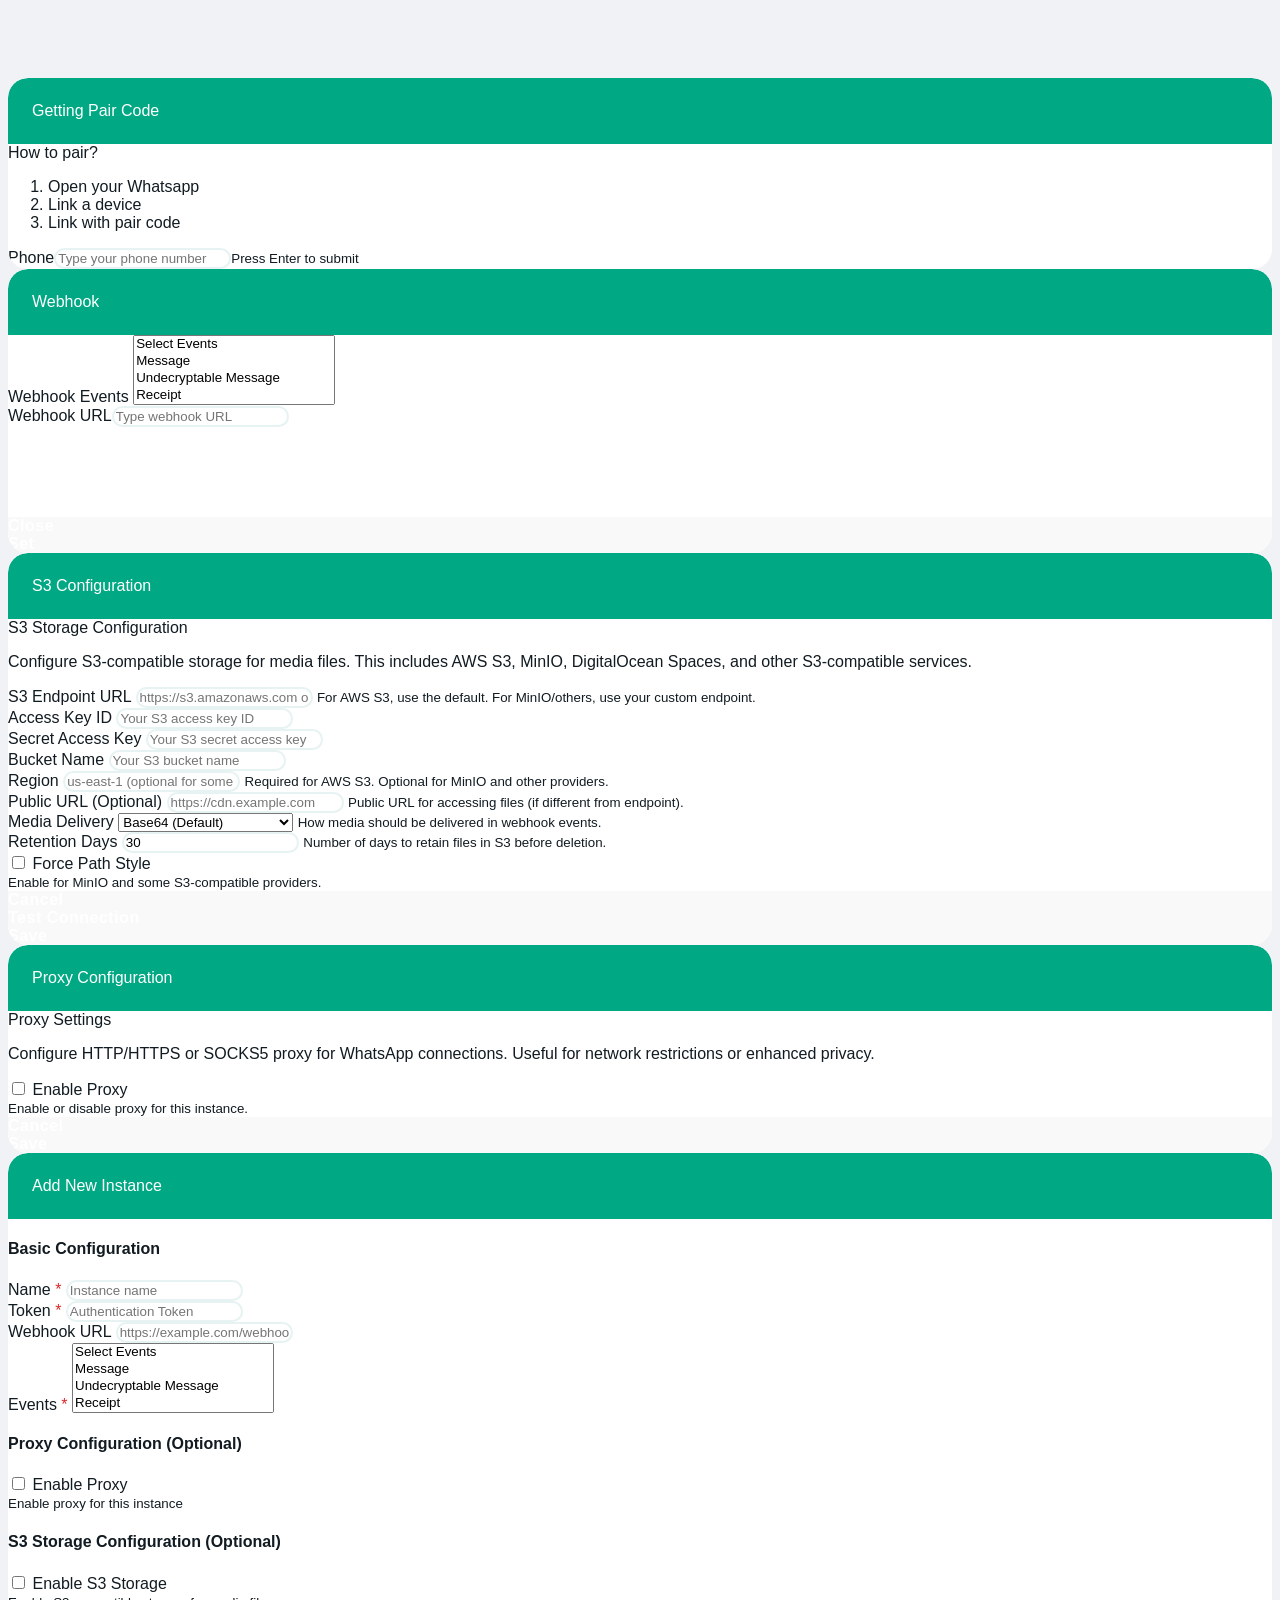
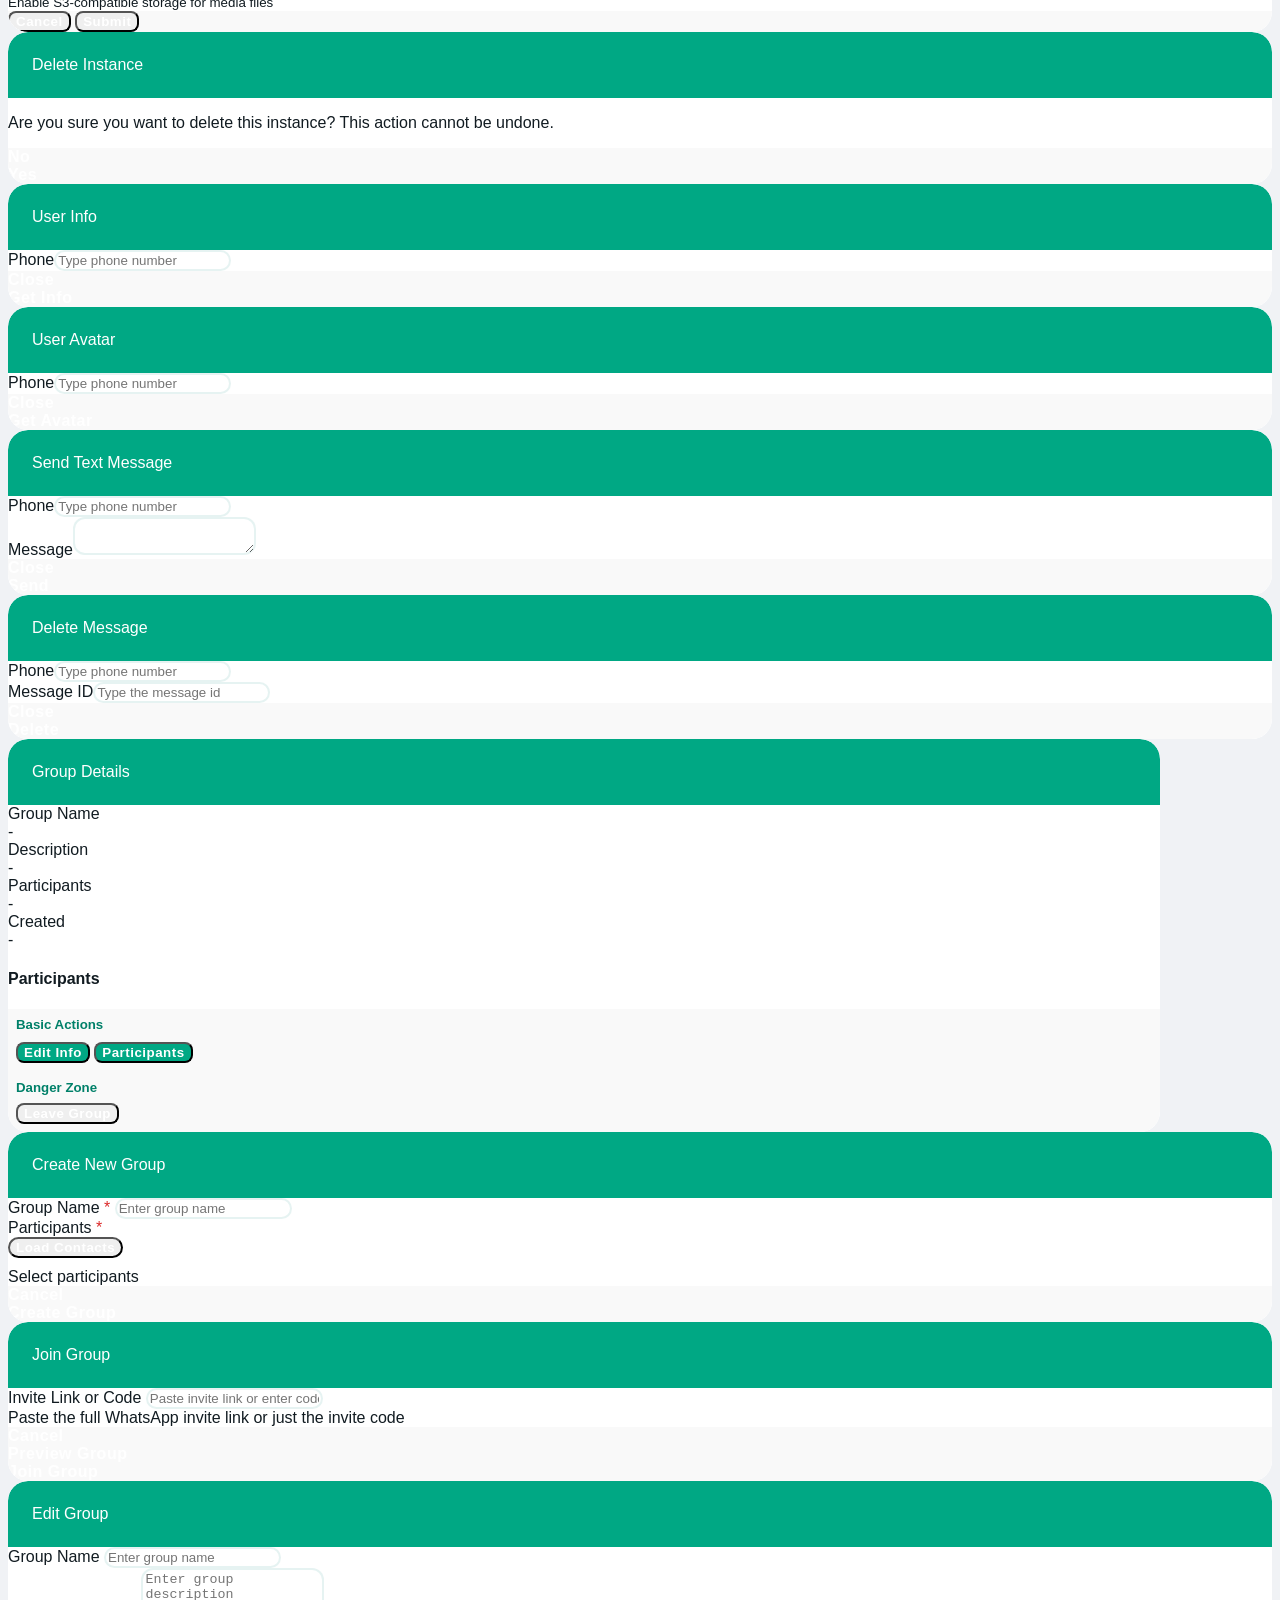
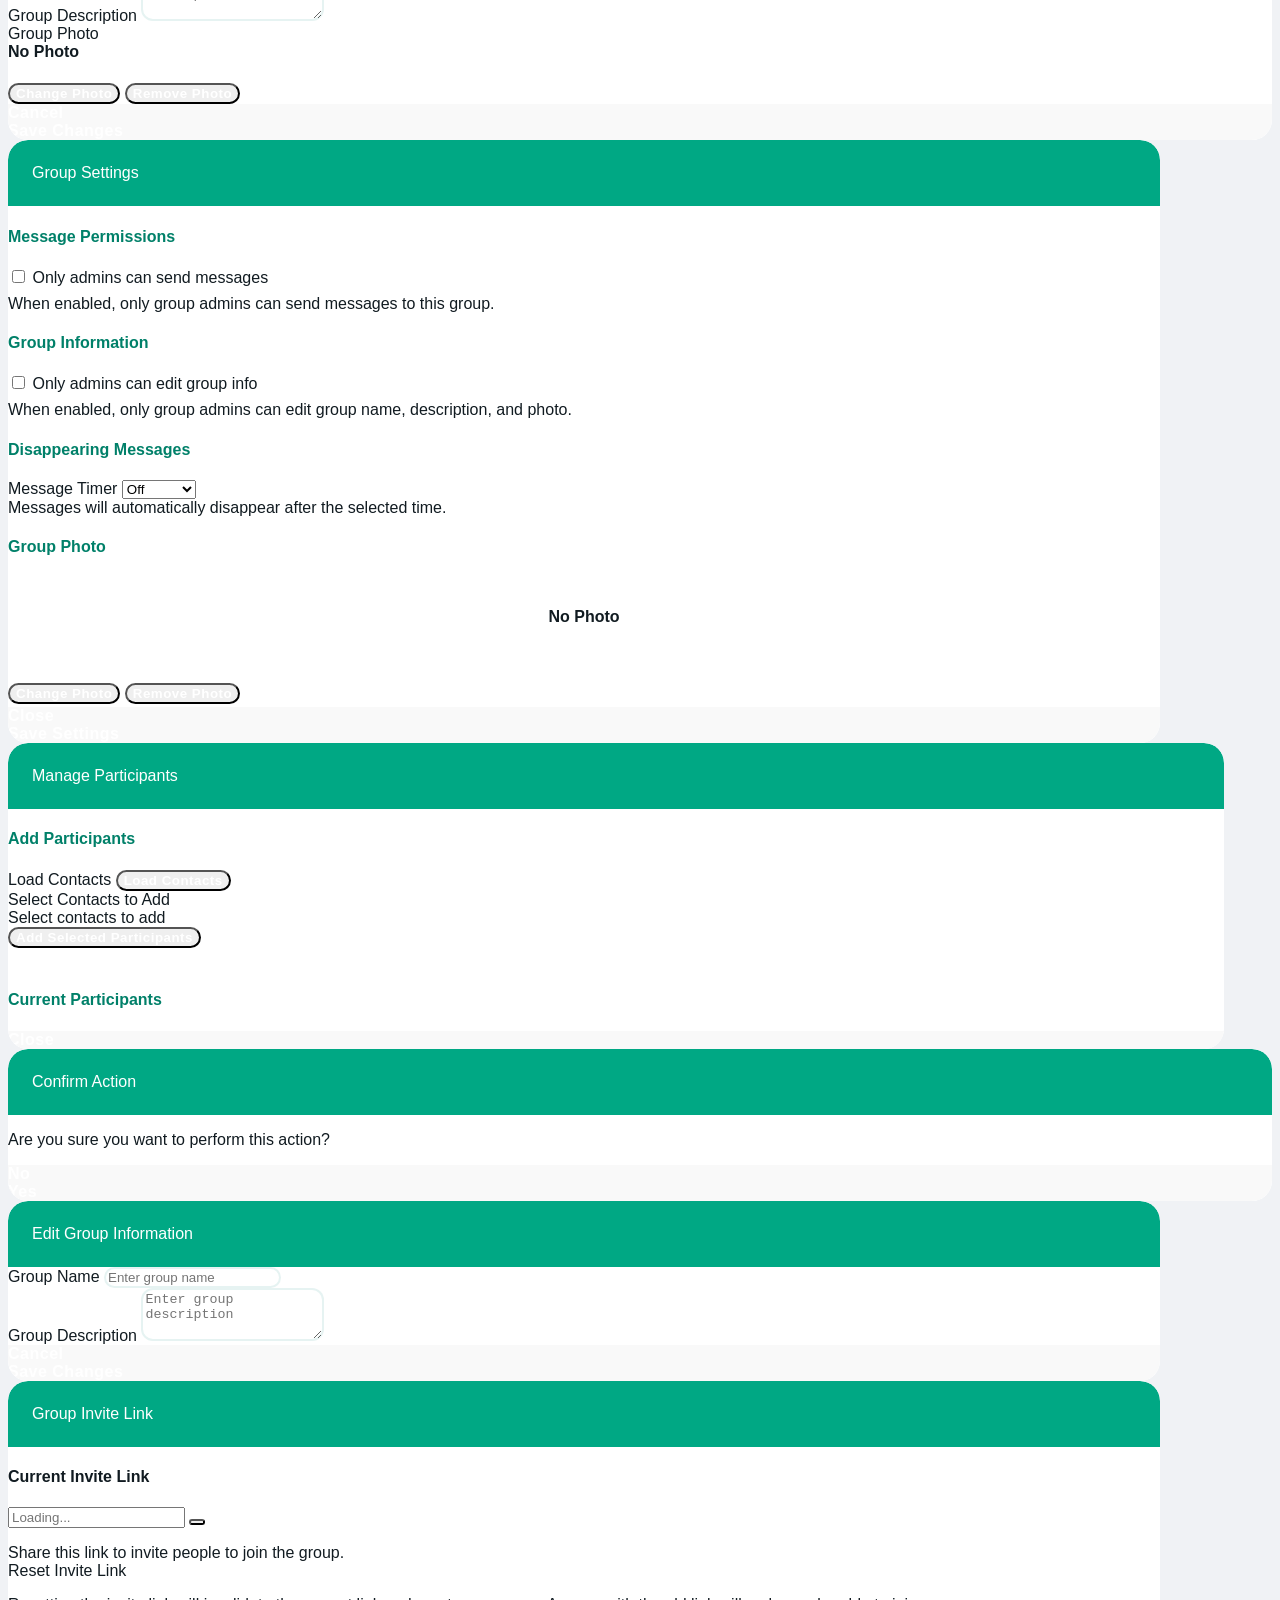
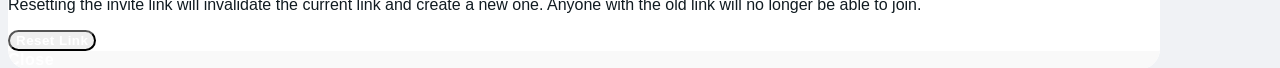
==== static/dashboard/index.html @ c33bb970 "Merge branch 'guilhermejansen:new_feats' into new_feats" ====
<!doctype html>
<html lang="en">
<head>
  <meta charset="utf-8">
  <meta name="viewport" content="width=device-width, initial-scale=1">
  <title>WuzAPI</title>
  <link rel="stylesheet" href="https://cdn.jsdelivr.net/npm/fomantic-ui@2.9.4/dist/semantic.min.css">
  <link rel="stylesheet" href="css/app.css">
</head>
<body>

  <!-- Login -->
  <div class="ui middle aligned center aligned grid logingrid hidden">
    <div class="column">
      <div class="ui centered card login" style="width:600px;">
        <div class="content">
          <div class="center aligned mb-4">
            <i class="whatsapp icon bi-whatsapp"></i> 
            <h2 class="ui header">WuzAPI Manager</h2>
            <p class="text-muted">Log in to access the dashboard</p>
          </div>
          <form id="loginForm" class="ui form mb-4">
            <div class="field mb-4" style="text-align:left;">
              <label for="loginToken">Access Token</label>
              <input type="text" id="loginToken" placeholder="Type your access token">
              <div class="ui description">
                  Token used to authenticate your requests to the API.
              </div>
            </div>
            <div class="ui fluid buttons">
              <button type="submit" class="ui primary button" id="regularLoginBtn">
                <i class="sign-in icon"></i>Login
              </button>
              <div class="or"></div>
              <button type="button" class="ui button" id="loginAsAdminBtn">
                <i class="shield alternate icon"></i>Admin Login
              </button>
            </div>
          </form>
          <div class="ui info message" style="text-align:left;">
            <div class="header mb-4">
              <i class="user icon"></i> User Login
            </div>
            <p>Please enter user credentials:</p>
            <ul>
              <li>Use your user token in the field above</li>
            </ul>
          </div>
        </div>
      </div>
    </div>
  </div>

  <!-- Header Menu -->
  <div class="ui fixed menu menu-header hidden maingrid admingrid">
    <div class="ui container fluid secondary pointing">
      <a href="#" class="header item">
        <span class='title-container'>
          <i class="whatsapp icon"></i> WuzAPI Manager
        </span>
      </a>
      <div class="right menu">
        <div class="item" id="user-role-indicator">
          <i class="user icon"></i>
          <span id="user-role-text">...</span>
        </div>
        <div class="item">
          <a href='#' id='menulogout'>Logout</a></div>
        </div>
      </div>
    </div>
  </div>
  
  <div style='height:70px;'>&nbsp;</div> <!-- top margin/spacer for header -->

  <!-- Instances Table -->
  <div class="ui container fluid hidden admingrid p1">
    <div class="ui stackable grid">
      <div class="row">
        <div class="left floated left aligned ten wide column">
          <h1 class="ui header">Instances Management</h1>
        </div>
        <div class="right floated right aligned six wide column">
          <button class="ui primary button" id='addInstanceButton'>
            <i class="plus icon"></i> Add Instance
          </button>
        </div>
      </div>
    </div>
    <div class="ui mb-4">
      <div class="ui active inverted dimmer" id="loading">
        <div class="ui text loader">Loading instances...</div>
      </div>
      <table class="ui celled table" id="instances-table">
        <thead>
          <tr>
            <th>ID</th>
            <th>Name</th>
            <th>Connected</th>
            <th>Logged In</th>
            <th>Actions</th>
          </tr>
        </thead>
        <tbody id="instances-body"></tbody>
      </table>
    </div>
  </div> 

  <!-- Instance Cards and Go Back to list button -->
  <div class="ui container fluid p1">
    <div class="ui stackable cards" id="instances-cards"></div>
    <div class="ui right aligned basic segment adminlogin">
      <button class="ui secondary button" onclick="goBackToList()">
        <i class="left arrow icon"></i> Go Back
      </button>
    </div>
  </div>

  <!-- Dashboard -->
  <div class="ui container fluid p1 hidden maingrid" id="mainDashboard">

    <div class="ui horizontal divider widget"> Configuration </div>
    <div class="ui three column stackable grid cards">
      <div class="purple card hidden widget" style="cursor: pointer;" id="s3Config">
        <div class="content"><a class="ui purple right ribbon label">Config</a>
          <div class="header">S3 Storage</div>
          <div class="description">Configure S3-compatible storage for media files.</div>
        </div>
      </div>
      <div class="purple card hidden widget" style="cursor: pointer;" id="proxyConfig">
        <div class="content"><a class="ui purple right ribbon label">Config</a>
          <div class="header">Proxy Settings</div>
          <div class="description">Configure proxy for WhatsApp connections.</div>
        </div>
      </div>
      <div class="purple card hidden widget" style="cursor: pointer;" id="webhookConfig">
        <div class="content"><a class="ui purple right ribbon label">Config</a>
          <div class="header">Webhook Events</div>
          <div class="description">Configure webhook URL and event subscriptions.</div>
        </div>
      </div>
    </div>

    <div class="ui horizontal divider widget"> User </div>
    <div class="ui three column stackable grid cards">
      <div class="red card hidden widget" style="cursor: pointer;" id="userInfo">
        <div class="content"><a class="ui red right ribbon label">User</a>
          <div class="header">User Info</div>
          <div class="description"> Search users by phone number.</div>
        </div>
      </div>
      <div class="red card hidden widget" style="cursor: pointer;" id="userAvatar">
        <div class="content"><a class="ui red right ribbon label">User</a>
          <div class="header">User Avatar</div>
          <div class="description"> Get user Avatar by phone number.</div>
        </div>
      </div>
      <div class="red card hidden widget" style="cursor: pointer;" id="userContacts">
        <div class="content"><a class="ui red right ribbon label">User</a>
          <div class="header">Get Contacts</div>
          <div class="description"> Get all contacts.</div>
        </div>
      </div>
    </div>

    <div class="ui horizontal divider widget"> Chat </div>

    <div class="ui three column stackable grid cards">
      <div class="blue card hidden widget" style="cursor: pointer;" id="sendTextMessage">
        <div class="content"><a class="ui blue right ribbon label">Chat</a>
          <div class="header">Send Text Message</div>
          <div class="description"> Sends a text message.</div>
        </div>
      </div>
      <div class="blue card hidden widget" style="cursor: pointer;" id="deleteMessage">
        <div class="content"><a class="ui blue right ribbon label">Chat</a>
          <div class="header">Delete Message</div>
          <div class="description"> Deletes your sent message.</div>
        </div>
      </div>
    </div>

    <div class="ui horizontal divider widget"> Groups </div>
    <div class="ui three column stackable grid cards">
      <div class="green card hidden widget" style="cursor: pointer;" id="groupsList">
        <div class="content"><a class="ui green right ribbon label">Groups</a>
          <div class="header">List Groups</div>
          <div class="description">View all your WhatsApp groups.</div>
        </div>
      </div>
      <div class="green card hidden widget" style="cursor: pointer;" id="createGroup">
        <div class="content"><a class="ui green right ribbon label">Groups</a>
          <div class="header">Create Group</div>
          <div class="description">Create a new WhatsApp group.</div>
        </div>
      </div>
      <div class="green card hidden widget" style="cursor: pointer;" id="joinGroup">
        <div class="content"><a class="ui green right ribbon label">Groups</a>
          <div class="header">Join Group</div>
          <div class="description">Join a group using invite link.</div>
        </div>
      </div>
    </div>

  </div>

  <!-- Groups Main Container -->
  <div class="ui container fluid p1 hidden" id="groupsMainContainer">
    <!-- Main Header -->
    <div class="ui container fluid main-header">
      <div class="ui stackable grid">
        <div class="row">
          <div class="left floated left aligned ten wide column">
            <h1 class="ui header">
              <i class="users icon"></i>
              <div class="content">
                Groups Manager
                <div class="sub header">Manage your WhatsApp groups</div>
              </div>
            </h1>
          </div>
          <div class="right floated right aligned six wide column">
            <button class="ui primary button" id="backToDashboard">
              <i class="left arrow icon"></i> Back to Dashboard
            </button>
          </div>
        </div>
      </div>
    </div>

    <!-- Groups Filter and Search -->
    <div class="ui segment">
      <div class="ui stackable grid">
        <div class="six wide column">
          <div class="ui icon input fluid">
            <input type="text" id="groupsSearch" placeholder="Search groups by name or description...">
            <i class="search icon"></i>
          </div>
        </div>
        <div class="four wide column">
          <select class="ui fluid dropdown" id="groupsFilter">
            <option value="">All Groups</option>
            <option value="normal">Normal Groups</option>
            <option value="community">Communities</option>
            <option value="community_group">Community Groups</option>
          </select>
        </div>
        <div class="three wide column">
          <div class="ui basic buttons fluid">
            <button class="ui button" id="refreshGroups">
              <i class="refresh icon"></i> Refresh
            </button>
          </div>
        </div>
        <div class="three wide column">
          <button class="ui green button fluid" id="createNewGroup">
            <i class="plus icon"></i> Create Group
          </button>
        </div>
      </div>
    </div>

    <!-- Groups Loading -->
    <div class="ui active inverted dimmer" id="groupsLoading">
      <div class="ui text loader">Loading groups...</div>
    </div>

    <!-- Groups List Container -->
    <div class="ui relaxed divided list" id="groupsListContainer">
      <!-- Groups will be populated here -->
    </div>

    <!-- No Groups Message -->
    <div class="ui placeholder segment hidden" id="noGroupsMessage">
      <div class="ui icon header">
        <i class="users icon"></i>
        No groups found
      </div>
      <div class="inline">
        <div class="ui primary button" id="createFirstGroup">Create your first group</div>
      </div>
    </div>
  </div>

  <!-- Session Modals -->

  <div class="ui modal" id="modalLoginWithCode"><i class="close icon"></i>
    <div class="header"> Getting Pair Code </div>
    <div class="content">
      <div class="ui message info">
        <div class="header" id="pairInfo">How to pair?</div>
        <ol id="pairHelp">
          <li>Open your Whatsapp</li>
          <li>Link a device</li>
          <li>Link with pair code</li>
        </ol>
      </div>
      <div class="ui form">
        <div class="field"><label>Phone</label><input id="pairphoneinput" type="text" placeholder="Type your phone number"><small>Press Enter to submit</small></div>
      </div>
    </div>
  </div>

  <!-- Webhook Modals -->

  <div class="ui modal" id="modalSetWebhook"><i class="close icon"></i>
    <div class="header"> Webhook </div>
    <div class="content">
      <div class="ui form">
        <div class="field">
          <label>Webhook Events</label>
          <select id="webhookEvents" class="ui fluid dropdown" multiple="">
            <option value="">Select Events</option>
            <!-- Messages and Communication -->
            <option value="Message">Message</option>
            <option value="UndecryptableMessage">Undecryptable Message</option>
            <option value="Receipt">Receipt</option>
            <option value="MediaRetry">Media Retry</option>
            <!-- Groups and Contacts -->
            <option value="GroupInfo">Group Info</option>
            <option value="JoinedGroup">Joined Group</option>
            <option value="Picture">Picture</option>
            <option value="BlocklistChange">Blocklist Change</option>
            <option value="Blocklist">Blocklist</option>
            <!-- Connection and Session -->
            <option value="Connected">Connected</option>
            <option value="Disconnected">Disconnected</option>
            <option value="ConnectFailure">Connect Failure</option>
            <option value="KeepAliveRestored">Keep Alive Restored</option>
            <option value="KeepAliveTimeout">Keep Alive Timeout</option>
            <option value="LoggedOut">Logged Out</option>
            <option value="ClientOutdated">Client Outdated</option>
            <option value="TemporaryBan">Temporary Ban</option>
            <option value="StreamError">Stream Error</option>
            <option value="StreamReplaced">Stream Replaced</option>
            <option value="PairSuccess">Pair Success</option>
            <option value="PairError">Pair Error</option>
            <option value="QR">QR</option>
            <option value="QRScannedWithoutMultidevice">QR Scanned Without Multidevice</option>
            <!-- Privacy and Settings -->
            <option value="PrivacySettings">Privacy Settings</option>
            <option value="PushNameSetting">Push Name Setting</option>
            <option value="UserAbout">User About</option>
            <!-- Synchronization and State -->
            <option value="AppState">App State</option>
            <option value="AppStateSyncComplete">App State Sync Complete</option>
            <option value="HistorySync">History Sync</option>
            <option value="OfflineSyncCompleted">Offline Sync Completed</option>
            <option value="OfflineSyncPreview">Offline Sync Preview</option>
            <!-- Calls -->
            <option value="CallOffer">Call Offer</option>
            <option value="CallAccept">Call Accept</option>
            <option value="CallTerminate">Call Terminate</option>
            <option value="CallOfferNotice">Call Offer Notice</option>
            <option value="CallRelayLatency">Call Relay Latency</option>
            <!-- Presence and Activity -->
            <option value="Presence">Presence</option>
            <option value="ChatPresence">Chat Presence</option>
            <!-- Identity -->
            <option value="IdentityChange">Identity Change</option>
            <!-- Errors -->
            <option value="CATRefreshError">CAT Refresh Error</option>
            <!-- Newsletter (WhatsApp Channels) -->
            <option value="NewsletterJoin">Newsletter Join</option>
            <option value="NewsletterLeave">Newsletter Leave</option>
            <option value="NewsletterMuteChange">Newsletter Mute Change</option>
            <option value="NewsletterLiveUpdate">Newsletter Live Update</option>
            <!-- Facebook/Meta Bridge -->
            <option value="FBMessage">FB Message</option>
            <!-- Special -->
            <option value="All">All Events</option>
          </select>
        </div>
        <div class="field"><label>Webhook URL</label><input id="webhookinput" type="text" placeholder="Type webhook URL"></div>
      </div>
    <br>
    <br>
    <br>
    <br>
    <br>
    </div>
    <div class="actions">
      <div class="ui cancel button secondary">Close</div>
      <div class="ui positive right labeled icon button">Set<i class="checkmark icon"></i></div>
    </div>
  </div>

  <!-- S3 Configuration Modal -->
  <div class="ui modal" id="modalS3Config"><i class="close icon"></i>
    <div class="header"> S3 Configuration </div>
    <div class="content">
      <div class="ui info message">
        <div class="header">S3 Storage Configuration</div>
        <p>Configure S3-compatible storage for media files. This includes AWS S3, MinIO, DigitalOcean Spaces, and other S3-compatible services.</p>
      </div>
      <div class="ui form">
        <div class="field">
          <label>S3 Endpoint URL</label>
          <input id="s3Endpoint" type="text" placeholder="https://s3.amazonaws.com or custom endpoint">
          <small>For AWS S3, use the default. For MinIO/others, use your custom endpoint.</small>
        </div>
        <div class="field">
          <label>Access Key ID</label>
          <input id="s3AccessKey" type="text" placeholder="Your S3 access key ID">
        </div>
        <div class="field">
          <label>Secret Access Key</label>
          <input id="s3SecretKey" type="password" placeholder="Your S3 secret access key">
        </div>
        <div class="field">
          <label>Bucket Name</label>
          <input id="s3Bucket" type="text" placeholder="Your S3 bucket name">
        </div>
        <div class="field">
          <label>Region</label>
          <input id="s3Region" type="text" placeholder="us-east-1 (optional for some providers)">
          <small>Required for AWS S3. Optional for MinIO and other providers.</small>
        </div>
        <div class="field">
          <label>Public URL (Optional)</label>
          <input id="s3PublicUrl" type="text" placeholder="https://cdn.example.com">
          <small>Public URL for accessing files (if different from endpoint).</small>
        </div>
        <div class="field">
          <label>Media Delivery</label>
          <select class="ui dropdown" id="s3MediaDelivery">
            <option value="base64">Base64 (Default)</option>
            <option value="s3">S3 URL only</option>
            <option value="both">Both Base64 and S3 URL</option>
          </select>
          <small>How media should be delivered in webhook events.</small>
        </div>
        <div class="field">
          <label>Retention Days</label>
          <input id="s3RetentionDays" type="number" min="1" value="30" placeholder="30">
          <small>Number of days to retain files in S3 before deletion.</small>
        </div>
        <div class="field">
          <div class="ui toggle checkbox">
            <input type="checkbox" id="s3ForcePathStyle">
            <label>Force Path Style</label>
          </div>
          <small>Enable for MinIO and some S3-compatible providers.</small>
        </div>
      </div>
    </div>
    <div class="actions">
      <div class="ui cancel button secondary">Cancel</div>
      <div class="ui button" id="testS3Connection">Test Connection</div>
      <div class="ui red button" id="deleteS3Config">Delete Configuration</div>
      <div class="ui positive right labeled icon button" id="saveS3Config">Save<i class="checkmark icon"></i></div>
    </div>
  </div>

  <!-- Proxy Configuration Modal -->
  <div class="ui modal" id="modalProxyConfig"><i class="close icon"></i>
    <div class="header"> Proxy Configuration </div>
    <div class="content">
      <div class="ui info message">
        <div class="header">Proxy Settings</div>
        <p>Configure HTTP/HTTPS or SOCKS5 proxy for WhatsApp connections. Useful for network restrictions or enhanced privacy.</p>
      </div>
      <div class="ui form">
        <div class="field">
          <div class="ui toggle checkbox" id="proxyEnabledToggle">
            <input type="checkbox" id="proxyEnabled">
            <label>Enable Proxy</label>
          </div>
          <small>Enable or disable proxy for this instance.</small>
        </div>
        <div class="field" id="proxyUrlField">
          <label>Proxy URL</label>
          <input id="proxyUrl" type="text" placeholder="http://proxy.example.com:8080 or socks5://user:pass@proxy.example.com:1080">
          <small>Include protocol (http://, https://, or socks5://) and port. Authentication can be included in URL format.</small>
        </div>
      </div>
    </div>
    <div class="actions">
      <div class="ui cancel button secondary">Cancel</div>
      <div class="ui positive right labeled icon button" id="saveProxyConfig">Save<i class="checkmark icon"></i></div>
    </div>
  </div>

  <!-- Add Instance Modal -->
  <div class="ui large modal" id="addInstanceModal">
    <i class="close icon"></i>
    <div class="header">Add New Instance</div>
    <div class="content">
      <form class="ui form" id="addInstanceForm">
        <!-- Basic Configuration -->
        <h4 class="ui dividing header">Basic Configuration</h4>
        <div class="field">
          <label>Name <span class="required">*</span></label>
          <input type="text" name="name" placeholder="Instance name" required>
        </div>
        <div class="field">
          <label>Token <span class="required">*</span></label>
          <input type="text" name="token" placeholder="Authentication Token" required>
        </div>
        <div class="field">
          <label>Webhook URL</label>
          <input type="url" name="webhook_url" placeholder="https://example.com/webhook">
        </div>
        <div class="field">
          <label>Events <span class="required">*</span></label>
          <select name="events" id="webhookEventsInstance" class="ui fluid dropdown" multiple="" required>
            <option value="">Select Events</option>
            <!-- Messages and Communication -->
            <option value="Message">Message</option>
            <option value="UndecryptableMessage">Undecryptable Message</option>
            <option value="Receipt">Receipt</option>
            <option value="MediaRetry">Media Retry</option>
            <!-- Groups and Contacts -->
            <option value="GroupInfo">Group Info</option>
            <option value="JoinedGroup">Joined Group</option>
            <option value="Picture">Picture</option>
            <option value="BlocklistChange">Blocklist Change</option>
            <option value="Blocklist">Blocklist</option>
            <!-- Connection and Session -->
            <option value="Connected">Connected</option>
            <option value="Disconnected">Disconnected</option>
            <option value="ConnectFailure">Connect Failure</option>
            <option value="KeepAliveRestored">Keep Alive Restored</option>
            <option value="KeepAliveTimeout">Keep Alive Timeout</option>
            <option value="LoggedOut">Logged Out</option>
            <option value="ClientOutdated">Client Outdated</option>
            <option value="TemporaryBan">Temporary Ban</option>
            <option value="StreamError">Stream Error</option>
            <option value="StreamReplaced">Stream Replaced</option>
            <option value="PairSuccess">Pair Success</option>
            <option value="PairError">Pair Error</option>
            <option value="QR">QR</option>
            <option value="QRScannedWithoutMultidevice">QR Scanned Without Multidevice</option>
            <!-- Privacy and Settings -->
            <option value="PrivacySettings">Privacy Settings</option>
            <option value="PushNameSetting">Push Name Setting</option>
            <option value="UserAbout">User About</option>
            <!-- Synchronization and State -->
            <option value="AppState">App State</option>
            <option value="AppStateSyncComplete">App State Sync Complete</option>
            <option value="HistorySync">History Sync</option>
            <option value="OfflineSyncCompleted">Offline Sync Completed</option>
            <option value="OfflineSyncPreview">Offline Sync Preview</option>
            <!-- Calls -->
            <option value="CallOffer">Call Offer</option>
            <option value="CallAccept">Call Accept</option>
            <option value="CallTerminate">Call Terminate</option>
            <option value="CallOfferNotice">Call Offer Notice</option>
            <option value="CallRelayLatency">Call Relay Latency</option>
            <!-- Presence and Activity -->
            <option value="Presence">Presence</option>
            <option value="ChatPresence">Chat Presence</option>
            <!-- Identity -->
            <option value="IdentityChange">Identity Change</option>
            <!-- Errors -->
            <option value="CATRefreshError">CAT Refresh Error</option>
            <!-- Newsletter (WhatsApp Channels) -->
            <option value="NewsletterJoin">Newsletter Join</option>
            <option value="NewsletterLeave">Newsletter Leave</option>
            <option value="NewsletterMuteChange">Newsletter Mute Change</option>
            <option value="NewsletterLiveUpdate">Newsletter Live Update</option>
            <!-- Facebook/Meta Bridge -->
            <option value="FBMessage">FB Message</option>
            <!-- Special -->
            <option value="All">All Events</option>
          </select>
        </div>

        <!-- Proxy Configuration -->
        <h4 class="ui dividing header">Proxy Configuration (Optional)</h4>
        <div class="field">
          <div class="ui toggle checkbox" id="addInstanceProxyToggle">
            <input type="checkbox" name="proxy_enabled">
            <label>Enable Proxy</label>
          </div>
          <small>Enable proxy for this instance</small>
        </div>
        <div class="field" id="addInstanceProxyUrlField" style="display: none;">
          <label>Proxy URL</label>
          <input type="text" name="proxy_url" placeholder="http://proxy.example.com:8080 or socks5://user:pass@proxy.example.com:1080">
          <small>Include protocol (http://, https://, or socks5://) and port. Authentication can be included in URL format.</small>
        </div>

        <!-- S3 Configuration -->
        <h4 class="ui dividing header">S3 Storage Configuration (Optional)</h4>
        <div class="field">
          <div class="ui toggle checkbox" id="addInstanceS3Toggle">
            <input type="checkbox" name="s3_enabled">
            <label>Enable S3 Storage</label>
          </div>
          <small>Enable S3-compatible storage for media files</small>
        </div>
        <div id="addInstanceS3Fields" style="display: none;">
          <div class="field">
            <label>S3 Endpoint URL</label>
            <input type="text" name="s3_endpoint" placeholder="https://s3.amazonaws.com or custom endpoint">
            <small>For AWS S3, leave empty or use default. For MinIO/others, use your custom endpoint.</small>
          </div>
          <div class="two fields">
            <div class="field">
              <label>Access Key ID</label>
              <input type="text" name="s3_access_key" placeholder="Your S3 access key ID">
            </div>
            <div class="field">
              <label>Secret Access Key</label>
              <input type="password" name="s3_secret_key" placeholder="Your S3 secret access key">
            </div>
          </div>
          <div class="two fields">
            <div class="field">
              <label>Bucket Name</label>
              <input type="text" name="s3_bucket" placeholder="Your S3 bucket name">
            </div>
            <div class="field">
              <label>Region</label>
              <input type="text" name="s3_region" placeholder="us-east-1">
              <small>Required for AWS S3. Optional for MinIO and other providers.</small>
            </div>
          </div>
          <div class="field">
            <label>Public URL (Optional)</label>
            <input type="text" name="s3_public_url" placeholder="https://cdn.example.com">
            <small>Public URL for accessing files (if different from endpoint).</small>
          </div>
          <div class="two fields">
            <div class="field">
              <label>Media Delivery</label>
              <select class="ui dropdown" name="s3_media_delivery" id="addInstanceS3MediaDelivery">
                <option value="base64">Base64 (Default)</option>
                <option value="s3">S3 URL only</option>
                <option value="both">Both Base64 and S3 URL</option>
              </select>
              <small>How media should be delivered in webhook events.</small>
            </div>
            <div class="field">
              <label>Retention Days</label>
              <input type="number" name="s3_retention_days" min="1" value="30" placeholder="30">
              <small>Number of days to retain files in S3 before deletion.</small>
            </div>
          </div>
          <div class="field">
            <div class="ui toggle checkbox">
              <input type="checkbox" name="s3_path_style">
              <label>Force Path Style</label>
            </div>
            <small>Enable for MinIO and some S3-compatible providers.</small>
          </div>
        </div>

        <div class="ui error message"></div>
      </form>
    </div>
    <div class="actions">
      <button class="ui black deny button">Cancel</button>
      <button type="submit" form="addInstanceForm" class="ui positive right labeled icon button">
        Submit
        <i class="checkmark icon"></i>
      </button>
    </div>
  </div>

  <!-- Instance Delete Confirmation Modal -->

  <div class="ui small modal" id="deleteInstanceModal">
    <div class="header">Delete Instance</div>
    <div class="content">
      <p>Are you sure you want to delete this instance? This action cannot be undone.</p>
    </div>
    <div class="actions">
      <div class="ui negative button">No</div>
      <div class="ui positive right labeled icon button" id="confirmDeleteButton">
        Yes
        <i class="checkmark icon"></i>
      </div>
    </div>
  </div>

  <!-- User Modals -->

  <div class="ui modal" id="modalUserInfo"><i class="close icon"></i>
    <div class="header"> User Info </div>
    <div class="content">
      <div class="ui message info hidden" id="userInfoContainer"></div>
      <div class="ui form">
        <div class="field"><label>Phone</label><input id="userinfoinput" type="text" placeholder="Type phone number"></div>
      </div>
    </div>
    <div class="actions">
      <div class="ui cancel button secondary">Close</div>
      <div class="ui positive right labeled icon button">Get Info<i class="checkmark icon"></i></div>
    </div>
  </div>

  <div class="ui modal" id="modalUserAvatar"><i class="close icon"></i>
    <div class="header"> User Avatar </div>
    <div class="content">
      <div class="ui message info hidden" id="userAvatarContainer"></div>
      <div class="ui form">
        <div class="field"><label>Phone</label><input id="useravatarinput" type="text" placeholder="Type phone number"></div>
      </div>
    </div>
    <div class="actions">
      <div class="ui cancel button secondary">Close</div>
      <div class="ui positive right labeled icon button">Get Avatar<i class="checkmark icon"></i></div>
    </div>
  </div>

  <!-- Message Modals -->

  <div class="ui modal" id="modalSendTextMessage"><i class="close icon"></i>
    <div class="header"> Send Text Message </div>
    <div class="content">
      <div class="ui message info hidden" id="sendMessageContainer"></div>
      <div class="ui form">
        <div class="field"><label>Phone</label><input id="messagesendphone" type="text" placeholder="Type phone number"></div>
        <div class="field"><label>Message</label><textarea id="messagesendtext"></textarea></div>
      </div>
    </div>
    <div class="actions">
      <div class="ui cancel button secondary">Close</div>
      <div class="ui positive right labeled icon button">Send<i class="checkmark icon"></i></div>
    </div>
  </div>

  <div class="ui modal" id="modalDeleteMessage"><i class="close icon"></i>
    <div class="header"> Delete Message </div>
    <div class="content">
      <div class="ui message info hidden" id="deleteMessageContainer"></div>
      <div class="ui form">
        <div class="field"><label>Phone</label><input id="messagedeletephone" type="text" placeholder="Type phone number"></div>
        <div class="field"><label>Message ID</label><input id="messagedeleteid" type="text" placeholder="Type the message id"></div>
      </div>
    </div>
    <div class="actions">
      <div class="ui cancel button secondary">Close</div>
      <div class="ui positive right labeled icon button">Delete<i class="trash icon"></i></div>
    </div>
  </div>

  <!-- Groups Modals -->

  <!-- Group Details Modal -->
  <div class="ui large modal" id="modalGroupDetails">
    <i class="close icon"></i>
    <div class="header">
      <i class="users icon"></i>
      <span id="groupDetailsTitle">Group Details</span>
    </div>
    <div class="content">
      <div class="ui stackable grid">
        <div class="sixteen wide column">
          <div class="ui relaxed list">
            <div class="item">
              <div class="header">Group Name</div>
              <div id="groupDetailsName">-</div>
            </div>
            <div class="item">
              <div class="header">Description</div>
              <div id="groupDetailsDescription">-</div>
            </div>
            <div class="item">
              <div class="header">Participants</div>
              <div id="groupDetailsParticipants">-</div>
            </div>
            <div class="item">
              <div class="header">Created</div>
              <div id="groupDetailsCreated">-</div>
            </div>
          </div>
        </div>
      </div>
      
      <!-- Participants List -->
      <div class="ui divider"></div>
      <h4 class="ui header">
        <i class="users icon"></i>
        Participants
      </h4>
      <div class="ui relaxed divided list" id="groupParticipantsList">
        <!-- Participants will be populated here -->
      </div>
    </div>
    <div class="actions">
      <div class="ui stackable grid">
        <!-- Basic Actions -->
        <div class="eight wide column">
          <h5 class="ui header">Basic Actions</h5>
          <div class="ui fluid buttons">
            <button class="ui blue button" id="editGroupInfoBtn">
              <i class="edit icon"></i> Edit Info
        </button>
            <button class="ui green button" id="manageParticipantsBtn">
              <i class="users icon"></i> Participants
        </button>
          </div>
        </div>
        
        <!-- Admin Actions -->
        <div class="eight wide column" id="adminActionsSection" style="display: none;">
          <h5 class="ui header">Admin Actions</h5>
          <div class="ui fluid buttons">
            <button class="ui orange button" id="groupSettingsBtn">
          <i class="settings icon"></i> Settings
        </button>
            <button class="ui purple button" id="groupInviteLinkBtn">
              <i class="linkify icon"></i> Invite Link
            </button>
          </div>
        </div>
        
        <!-- Danger Zone -->
        <div class="sixteen wide column">
          <div class="ui divider"></div>
          <h5 class="ui red header">Danger Zone</h5>
          <button class="ui red button fluid" id="leaveGroupBtn">
          <i class="sign out icon"></i> Leave Group
        </button>
        </div>
      </div>
    </div>
  </div>

  <!-- Create Group Modal -->
  <div class="ui modal" id="modalCreateGroup">
    <i class="close icon"></i>
    <div class="header">
      <i class="plus icon"></i>
      Create New Group
    </div>
    <div class="content">
      <form class="ui form" id="createGroupForm">
        <div class="field">
          <label>Group Name <span class="required">*</span></label>
          <input type="text" name="groupName" placeholder="Enter group name" required maxlength="25">
        </div>
        <div class="field">
          <label>Participants <span class="required">*</span></label>
          <div class="ui info message" id="contactsStatus" style="display: none;">
            <i class="info circle icon"></i>
            <span id="contactsStatusText">Click "Load Contacts" to populate the participants list.</span>
          </div>
          <div class="ui fluid action input" style="margin-bottom: 10px;">
            <button type="button" class="ui blue button" id="loadContactsBtn">
              <i class="users icon"></i> Load Contacts
            </button>
          </div>
          <div class="ui fluid multiple search selection dropdown" id="participantsDropdown">
            <input type="hidden" name="participants">
            <i class="dropdown icon"></i>
            <div class="default text">Select participants</div>
            <div class="menu">
              <!-- Contacts will be populated here -->
            </div>
          </div>
        </div>
        <div class="ui error message"></div>
      </form>
    </div>
    <div class="actions">
      <div class="ui black deny button">Cancel</div>
      <div class="ui positive right labeled icon button" id="createGroupSubmit">
        Create Group
        <i class="checkmark icon"></i>
      </div>
    </div>
  </div>

  <!-- Join Group Modal -->
  <div class="ui modal" id="modalJoinGroup">
    <i class="close icon"></i>
    <div class="header">
      <i class="add user icon"></i>
      Join Group
    </div>
    <div class="content">
      <form class="ui form" id="joinGroupForm">
        <div class="field">
          <label>Invite Link or Code</label>
          <input type="text" name="inviteCode" placeholder="Paste invite link or enter code" required>
          <div class="ui description">
            Paste the full WhatsApp invite link or just the invite code
          </div>
        </div>
        <div class="ui info message hidden" id="groupPreviewContainer">
          <div class="header">Group Preview</div>
          <div id="groupPreviewContent">
            <!-- Group preview will be shown here -->
          </div>
        </div>
        <div class="ui error message"></div>
      </form>
    </div>
    <div class="actions">
      <div class="ui black deny button">Cancel</div>
      <div class="ui button" id="previewGroupBtn">
        <i class="eye icon"></i> Preview Group
      </div>
      <div class="ui positive right labeled icon button" id="joinGroupSubmit">
        Join Group
        <i class="checkmark icon"></i>
      </div>
    </div>
  </div>

  <!-- Edit Group Modal -->
  <div class="ui modal" id="modalEditGroup">
    <i class="close icon"></i>
    <div class="header">
      <i class="edit icon"></i>
      Edit Group
    </div>
    <div class="content">
      <form class="ui form" id="editGroupForm">
        <div class="field">
          <label>Group Name</label>
          <input type="text" name="editGroupName" placeholder="Enter group name" maxlength="25">
        </div>
        <div class="field">
          <label>Group Description</label>
          <textarea name="editGroupDescription" placeholder="Enter group description" rows="3"></textarea>
        </div>
        <div class="field">
          <label>Group Photo</label>
          <div class="ui segment">
            <div class="ui stackable grid">
              <div class="four wide column center aligned">
                <img id="currentGroupPhoto" class="ui small circular image" src="" alt="Current Photo" style="display: none;">
                <div id="noCurrentPhoto" class="ui icon header">
                  <i class="users icon"></i>
                  No Photo
                </div>
              </div>
              <div class="twelve wide column">
                <div class="ui buttons">
                  <button type="button" class="ui button" id="changePhotoBtn">
                    <i class="camera icon"></i> Change Photo
                  </button>
                  <button type="button" class="ui negative button" id="removePhotoBtn">
                    <i class="trash icon"></i> Remove Photo
                  </button>
                </div>
                <input type="file" id="editGroupPhotoInput" accept="image/*" style="display: none;">
              </div>
            </div>
          </div>
        </div>
        <div class="ui error message"></div>
      </form>
    </div>
    <div class="actions">
      <div class="ui black deny button">Cancel</div>
      <div class="ui positive right labeled icon button" id="saveGroupChanges">
        Save Changes
        <i class="checkmark icon"></i>
      </div>
    </div>
  </div>

  <!-- Group Settings Modal -->
  <div class="ui modal" id="modalGroupSettings">
    <i class="close icon"></i>
    <div class="header">
      <i class="settings icon"></i>
      Group Settings
    </div>
    <div class="content">
      <div class="ui form">
        <h4 class="ui dividing header">Message Permissions</h4>
        <div class="field">
          <div class="ui toggle checkbox" id="announceOnlyToggle">
            <input type="checkbox">
            <label>Only admins can send messages</label>
          </div>
          <div class="ui description">
            When enabled, only group admins can send messages to this group.
          </div>
        </div>
        
        <h4 class="ui dividing header">Group Information</h4>
        <div class="field">
          <div class="ui toggle checkbox" id="editInfoToggle">
            <input type="checkbox">
            <label>Only admins can edit group info</label>
          </div>
          <div class="ui description">
            When enabled, only group admins can edit group name, description, and photo.
          </div>
        </div>
        
        <h4 class="ui dividing header">Disappearing Messages</h4>
        <div class="field">
          <label>Message Timer</label>
          <select class="ui dropdown" id="disappearingTimerSelect">
            <option value="off">Off</option>
            <option value="24h">24 hours</option>
            <option value="7d">7 days</option>
            <option value="90d">90 days</option>
          </select>
          <div class="ui description">
            Messages will automatically disappear after the selected time.
          </div>
        </div>

        <h4 class="ui dividing header">Group Photo</h4>
        <div class="field">
          <div class="ui segment">
            <div class="ui stackable grid">
              <div class="four wide column center aligned">
                <div id="currentGroupPhotoContainer">
                  <div class="ui icon header">
                    <i class="users icon"></i>
                    No Photo
                  </div>
                </div>
              </div>
              <div class="twelve wide column">
                <div class="ui buttons">
                  <button type="button" class="ui button" id="changeGroupPhotoBtn">
                    <i class="camera icon"></i> Change Photo
            </button>
                  <button type="button" class="ui negative button" id="removeGroupPhotoBtn">
                    <i class="trash icon"></i> Remove Photo
            </button>
                </div>
                <input type="file" id="groupPhotoInput" accept="image/*" style="display: none;">
              </div>
            </div>
          </div>
        </div>
      </div>
    </div>
    <div class="actions">
      <div class="ui black deny button">Close</div>
      <div class="ui positive right labeled icon button" id="saveGroupSettingsBtn">
        Save Settings
        <i class="checkmark icon"></i>
      </div>
    </div>
  </div>

  <!-- Manage Participants Modal -->
  <div class="ui large modal" id="modalManageParticipants">
    <i class="close icon"></i>
    <div class="header">
      <i class="users icon"></i>
      Manage Participants
    </div>
    <div class="content">
      <div class="ui stackable grid">
        <!-- Add Participants Section -->
        <div class="eight wide column">
          <h4 class="ui header">
            <i class="plus icon"></i>
            Add Participants
          </h4>
          <div class="ui form">
            <div class="field">
              <label>Load Contacts</label>
              <button type="button" class="ui blue button fluid" id="loadContactsForParticipantsBtn">
                <i class="users icon"></i> Load Contacts
              </button>
              <div class="ui info message" id="participantsContactsStatus" style="display: none;">
                <span id="participantsContactsStatusText">Click "Load Contacts" to populate the list.</span>
              </div>
            </div>
            <div class="field">
              <label>Select Contacts to Add</label>
              <div class="ui fluid multiple search selection dropdown" id="addParticipantsDropdown">
                <input type="hidden" name="newParticipants">
                <i class="dropdown icon"></i>
                <div class="default text">Select contacts to add</div>
                <div class="menu">
                  <!-- Available contacts will be populated here -->
                </div>
              </div>
            </div>
            <button class="ui green button fluid" id="addParticipantsBtn">
              <i class="plus icon"></i> Add Selected Participants
            </button>
          </div>
        </div>
        
        <!-- Current Participants Section -->
        <div class="eight wide column">
          <h4 class="ui header">
            <i class="users icon"></i>
            Current Participants
          </h4>
          <div class="ui relaxed divided list" id="manageParticipantsList">
            <!-- Current participants will be populated here -->
          </div>
        </div>
      </div>
    </div>
    <div class="actions">
      <div class="ui black deny button">Close</div>
    </div>
  </div>

  <!-- Confirmation Modal -->
  <div class="ui small modal" id="confirmationModal">
    <div class="header" id="confirmationTitle">Confirm Action</div>
    <div class="content">
      <p id="confirmationMessage">Are you sure you want to perform this action?</p>
    </div>
    <div class="actions">
      <div class="ui negative button">No</div>
      <div class="ui positive right labeled icon button" id="confirmationYes">
        Yes
        <i class="checkmark icon"></i>
      </div>
    </div>
  </div>

  <!-- Edit Group Info Modal -->
  <div class="ui modal" id="modalEditGroupInfo">
    <i class="close icon"></i>
    <div class="header">
      <i class="edit icon"></i>
      Edit Group Information
    </div>
    <div class="content">
      <form class="ui form" id="editGroupInfoForm">
        <div class="field">
          <label>Group Name</label>
          <input type="text" name="groupName" id="editGroupNameInput" placeholder="Enter group name" maxlength="25" required>
        </div>
        <div class="field">
          <label>Group Description</label>
          <textarea name="groupDescription" id="editGroupDescriptionInput" placeholder="Enter group description" rows="3"></textarea>
        </div>
        <div class="ui error message"></div>
      </form>
    </div>
    <div class="actions">
      <div class="ui black deny button">Cancel</div>
      <div class="ui positive right labeled icon button" id="saveGroupInfoBtn">
        Save Changes
        <i class="checkmark icon"></i>
      </div>
    </div>
  </div>

  <!-- Group Invite Link Modal -->
  <div class="ui modal" id="modalGroupInviteLink">
    <i class="close icon"></i>
    <div class="header">
      <i class="linkify icon"></i>
      Group Invite Link
    </div>
    <div class="content">
      <div class="ui segment">
        <h4 class="ui header">Current Invite Link</h4>
        <div class="ui action input fluid">
          <input type="text" id="currentInviteLink" readonly placeholder="Loading...">
          <button type="button" class="ui icon button" id="copyInviteLinkBtn">
            <i class="copy icon"></i>
          </button>
        </div>
        <div class="ui description">
          Share this link to invite people to join the group.
        </div>
      </div>
      
      <div class="ui warning message">
        <div class="header">Reset Invite Link</div>
        <p>Resetting the invite link will invalidate the current link and create a new one. Anyone with the old link will no longer be able to join.</p>
        <button class="ui orange button" id="resetInviteLinkBtn">
          <i class="refresh icon"></i> Reset Link
        </button>
      </div>
    </div>
    <div class="actions">
      <div class="ui button">Close</div>
    </div>
  </div>

  <script src="https://cdn.jsdelivr.net/npm/jquery@3.7.1/dist/jquery.min.js"></script>
  <script src="https://cdn.jsdelivr.net/npm/fomantic-ui@2.9.4/dist/semantic.min.js"></script>
  <script src="js/app.js"></script>
  <script src="js/groups.js"></script>
</body>
</html>
---- static/dashboard/css/app.css ----
:root {
  --primary-color: #00A884; /* WhatsApp's new brand green */
  --secondary-color: #008069; /* WhatsApp's darker green */
  --tertiary-color: #075E54; /* WhatsApp's darkest green */
  --background-color: #f0f2f5;
  --card-hover-color: #ffffff;
  --text-color: #111B21; /* WhatsApp's text color */
  --gradient-start: #00A884;
  --gradient-end: #008069;
  --message-background: #FFFFFF;
  --success-green: #00A884;
  --gradient-primary: linear-gradient(135deg, #25d366 0%, #128c7e 100%);
}

body {
  background-color: var(--background-color) !important;
  color: var(--text-color) !important;
  font-family: "Helvetica Neue", "Helvetica Neue", Helvetica, Arial, sans-serif !important;
}

body > .ui.logingrid {
  height: 100%;
  max-width: 800px !important;
  margin:auto !important;
}

#loginForm label {
  color: var(--secondary-color);
  font-weight: 600;
  font-size: 1rem;
  margin-bottom: 0.75rem;
}

.whatsapp.icon.bi-whatsapp {
  font-size: 6rem;
  background: var(--gradient-primary);
  -webkit-background-clip: text;
  -webkit-text-fill-color: transparent;
  filter: drop-shadow(0 2px 4px rgba(0, 0, 0, 0.1));
}

.menu-header {
  background: var(--primary-color) !important;
  color: white !important;
  margin-bottom: 2em !important;
  box-shadow: 
      0 20px 40px rgba(0, 168, 132, 0.2),
      inset 0 0 80px rgba(255, 255, 255, 0.15) !important;
  position: relative;
  backdrop-filter: blur(10px);
  border: 1px solid rgba(255, 255, 255, 0.2);
  transition: all 0.3s ease-in-out;
}

.login {
  border-radius: 15px !important;
  box-shadow: 0 4px 8px rgba(0,0,0,0.1) !important;
  padding: 2em !important;
}

.container {
  max-width: 1400px !important;
  margin: 0 auto !important;
}

.main-header {
  background: var(--primary-color) !important;
  color: white !important;
  padding: 1.5em 2em !important;
  border-radius: 24px !important;
  margin-bottom: 2em !important;
  box-shadow: 
      0 20px 40px rgba(0, 168, 132, 0.2),
      inset 0 0 80px rgba(255, 255, 255, 0.15) !important;
  position: relative;
  overflow: hidden;
  backdrop-filter: blur(10px);
  border: 1px solid rgba(255, 255, 255, 0.2);
  transition: all 0.3s ease-in-out;
}

.hidden {
  display:none !important;
}

.ui.stackable.cards > .card.hidden {
  display: none !important;
}

.menu-header .title-container {
  font-size: clamp(1.5em, 3vw, 1.8em) !important;
  display: flex;
  align-items: center;
  gap: 8px;
  color: white;
}
.main-header .title-container {
  display: flex;
  align-items: center;
  gap: 8px;
  color: white;
}

a#menulogout, a:visited#menulogout {
  color: #000;
}

.main-header .whatsapp.icon {
  font-size: 1em !important;
}

.main-header .whatsapp.icon:hover {
  transform: scale(1.1);
  background: rgba(255, 255, 255, 0.2);
}

@media (min-width: 768px) {
  .main-header {
      padding: 2em !important;
  }

  .main-header .ui.header {
      flex-direction: column;
  }

  .main-header .version-label {
      margin-top: 4px !important;
  }
}

.ui.header {
  font-weight: 600 !important;
  color: var(--text-color) !important;
}

.ui.cards > .card {
  box-shadow: 0 4px 8px rgba(0, 0, 0, 0.05) !important;
  border-radius: 16px !important;
  margin: 0.7em !important;
  background-color: var(--message-background) !important;
  border: 1px solid rgba(18, 140, 126, 0.1);
}

.ui.cards > .card:not(.no-hover):hover {
  transform: translateY(-8px) !important;
  box-shadow: 0 12px 24px rgba(18, 140, 126, 0.15) !important;
  background-color: var(--card-hover-color) !important;
}

.ui.horizontal.divider {
  font-size: 1.3em !important;
  color: var(--secondary-color) !important;
  margin: 2.5em 0 !important;
  font-weight: 700 !important;
  text-transform: uppercase;
  letter-spacing: 1px;
}

.ui.success.message {
  border-radius: 16px !important;
  box-shadow: 0 4px 8px rgba(37, 211, 102, 0.1) !important;
  border: 1px solid rgba(37, 211, 102, 0.2) !important;
  background-color: rgba(231, 247, 232, 0.8) !important;
  color: var(--success-green) !important;
  animation: slideIn 0.6s cubic-bezier(0.175, 0.885, 0.32, 1.275);
  backdrop-filter: blur(10px);
}

@keyframes slideIn {
  from { transform: translateX(-30px); opacity: 0; }
  to { transform: translateX(0); opacity: 1; }
}

.ui.button {
  border-radius: 12px !important;
  transition: all 0.3s cubic-bezier(0.175, 0.885, 0.32, 1.275) !important;
  color: white !important;
  font-weight: 600 !important;
  letter-spacing: 0.5px;
}

.ui.button:hover {
  transform: translateY(-3px) !important;
  box-shadow: 0 8px 16px rgba(0, 168, 132, 0.2) !important;
  filter: brightness(0.95);
}

.ui.form input, .ui.form textarea {
  border-radius: 12px !important;
  border: 2px solid rgba(18, 140, 126, 0.1) !important;
  transition: all 0.3s ease;
}

.ui.form input:focus, .ui.form textarea:focus {
  border-color: var(--primary-color) !important;
  box-shadow: 0 0 0 3px rgba(0, 168, 132, 0.1) !important;
}

.ui.grid {
  margin: -0.7em !important;
}

.ui.grid > .column {
  padding: 0.7em !important;
}

@keyframes fadeIn {
  from { opacity: 0; transform: translateY(30px); }
  to { opacity: 1; transform: translateY(0); }
}

.ui.modal {
  border-radius: 20px !important;
  background-color: var(--message-background) !important;
  overflow: hidden;
}

.ui.modal > .header {
  border-radius: 20px 20px 0 0 !important;
  background: var(--gradient-start) !important;
  color: white !important;
  padding: 1.5em !important;
}

.ui.modal > .actions {
  border-radius: 0 0 20px 20px !important;
  background-color: rgba(248, 248, 248, 0.8) !important;
  backdrop-filter: blur(10px);
}

.ui.modal > .actions > .ui.button {
  font-weight: 600 !important;
  letter-spacing: 0.5px;
}

.mb-4 {
  margin-bottom: 1.5em !important;
}

#user-role-indicator.admin {
  color: #db2828; 
  font-weight: bold;
}
  
#user-role-indicator.admin div.label {
  background-color:#d31616; 
}

#user-role-indicator.admin i.icon {
  color:#d31616;
}
  
#user-role-indicator.user {
  color: #a3f298;
}
  
#user-role-indicator.user i.icon {
  color: #a3f298;
}
  
#user-role-indicator.user div.label {
  background-color: #a3f298;
  color: #000;
}

.ui.secondary.pointing.menu {
  margin-bottom: 0;
  border-bottom: none;
}

.p1 {
  padding-right:1em;
  padding-left:1em;
}

.adminlogin {
  display:none;
}

.required {
  color: #db2828;
}

/* Groups Specific Styles */
.group-card {
  transition: all 0.3s ease !important;
  max-height: 180px !important;
}

.group-card:hover {
  transform: translateY(-2px) !important;
  box-shadow: 0 4px 12px rgba(0, 168, 132, 0.15) !important;
}

.group-card .content {
  padding: 1em !important;
}

.group-card .header {
  font-size: 1.1em !important;
  margin-bottom: 0.3em !important;
  font-weight: 600 !important;
}

.group-photo {
  width: 45px !important;
  height: 45px !important;
  border-radius: 50% !important;
  object-fit: cover !important;
}

.group-photo-placeholder {
  width: 45px !important;
  height: 45px !important;
  border-radius: 50% !important;
  background: var(--primary-color) !important;
  display: flex !important;
  align-items: center !important;
  justify-content: center !important;
  color: white !important;
  font-size: 1.2em !important;
}

.participant-item {
  padding: 0.75rem 0 !important;
}

.participant-item .content .header {
  font-size: 1rem !important;
}

.participant-item .right.floated.content {
  float: none !important;
  margin-top: 0.5rem !important;
}

.admin-badge {
  background: #f2711c !important;
  color: white !important;
  font-size: 0.7em !important;
  padding: 0.2em 0.4em !important;
  border-radius: 3px !important;
  margin-left: 0.5em !important;
}

.super-admin-badge {
  background: #db2828 !important;
  color: white !important;
  font-size: 0.7em !important;
  padding: 0.2em 0.4em !important;
  border-radius: 3px !important;
  margin-left: 0.5em !important;
}

.group-stats {
  display: flex !important;
  gap: 0.8em !important;
  margin-top: 0.4em !important;
  flex-wrap: wrap !important;
}

.group-stat {
  display: flex !important;
  align-items: center !important;
  gap: 0.2em !important;
  font-size: 0.8em !important;
  color: #666 !important;
}

.groups-search-container {
  margin-bottom: 1em !important;
}

.group-actions {
  display: flex !important;
  gap: 0.3em !important;
  margin-top: 0.8em !important;
}

.group-action-btn {
  flex: 1 !important;
  font-size: 0.7em !important;
  padding: 0.4em 0.6em !important;
}

.group-card .description {
  font-size: 0.85em !important;
  color: #666 !important;
  margin-bottom: 0.4em !important;
  line-height: 1.3 !important;
}

.read-more-link {
  color: var(--primary-color) !important;
  text-decoration: none !important;
  font-weight: 500 !important;
}

.read-more-link:hover {
  text-decoration: underline !important;
}

.group-preview-photo {
  width: 80px !important;
  height: 80px !important;
  border-radius: 50% !important;
  object-fit: cover !important;
  margin-right: 1em !important;
}

.disappearing-timer-indicator {
  color: var(--primary-color) !important;
  font-weight: bold !important;
}

.invite-link-container {
  background: #f8f9fa !important;
  padding: 1em !important;
  border-radius: 8px !important;
  border: 1px solid #e9ecef !important;
}

.participant-actions {
  display: flex !important;
  gap: 0.3em !important;
}

.participant-action-btn {
  padding: 0.3em 0.6em !important;
  font-size: 0.7em !important;
}

@media (max-width: 768px) {
  .group-actions {
    flex-direction: column !important;
  }
  
  .group-action-btn {
    width: 100% !important;
  }
  
  .group-stats {
    flex-direction: column !important;
    gap: 0.5em !important;
  }
}

/* Groups Manager Styles */
#groupsMainContainer .main-header {
    margin-bottom: 2em !important;
}

#groupsMainContainer .main-header .ui.header {
    color: white !important;
}

#groupsMainContainer .main-header .sub.header {
    color: rgba(255, 255, 255, 0.8) !important;
}

.group-list-item {
    padding: 1rem 0;
    transition: background-color 0.3s ease;
    border-radius: 4px;
    margin: 0.5rem 0;
}

.group-list-item:hover {
    background-color: #f8f9fa;
}

.group-list-item .header {
    font-size: 1.1em;
    font-weight: 600;
    margin-bottom: 0.5rem;
}

.group-list-item .meta {
    color: #666;
    font-size: 0.9em;
}

.group-list-item .meta span {
    margin-right: 1rem;
}

.group-list-item .description {
    margin: 0.5rem 0;
    color: #555;
    line-height: 1.4;
}

.read-more-link {
    color: #0084ff;
    cursor: pointer;
    font-weight: 500;
}

.read-more-link:hover {
    text-decoration: underline;
}

/* Group type and role badges */
.group-list-item .ui.mini.label {
    margin-left: 0.5rem;
    vertical-align: middle;
}

/* Group action buttons */
.group-list-item .ui.small.buttons .button {
    border: none !important;
    font-weight: 600 !important;
    border-radius: 8px !important;
    transition: all 0.3s ease !important;
    margin-right: 0.5rem !important;
}

.group-list-item .ui.small.buttons .button.primary {
    background-color: var(--primary-color) !important;
    color: white !important;
}

.group-list-item .ui.small.buttons .button.primary:hover {
    background-color: var(--secondary-color) !important;
    transform: translateY(-2px) !important;
    box-shadow: 0 4px 12px rgba(0, 168, 132, 0.3) !important;
}

.group-list-item .ui.small.buttons .button.secondary {
    background-color: #6c757d !important;
    color: white !important;
}

.group-list-item .ui.small.buttons .button.secondary:hover {
    background-color: #5a6268 !important;
    transform: translateY(-2px) !important;
    box-shadow: 0 4px 12px rgba(108, 117, 125, 0.3) !important;
}

.group-list-item .ui.small.buttons .button.loading {
    pointer-events: none;
    opacity: 0.7;
}

/* Remove the old basic button styles for groups */
.group-list-item .ui.small.basic.buttons .button {
    border: none !important;
}

.group-list-item .ui.small.basic.buttons .button:hover {
    border: none !important;
}

/* Participant item styles */
.participant-item {
    padding: 0.75rem 0 !important;
}

.participant-item .content .header {
    font-size: 1rem !important;
}

.participant-item .right.floated.content {
    float: none !important;
    margin-top: 0.5rem !important;
}

/* Groups loading state */
#groupsLoading {
    min-height: 200px;
}

/* Groups filter section */
#groupsMainContainer .ui.segment {
    border: 1px solid #e1e8ed;
    box-shadow: 0 1px 3px rgba(0,0,0,0.12);
    margin-bottom: 1rem;
}

/* No groups message */
#noGroupsMessage {
    margin-top: 2rem;
    text-align: center;
}

/* Responsive design for groups */
@media (max-width: 768px) {
    .group-list-item .ui.grid .column {
        padding: 0.5rem;
    }
    
    .group-list-item .four.wide.column {
        width: 100% !important;
        text-align: left !important;
        margin-top: 1rem;
    }
    
    .group-list-item .eleven.wide.column {
        width: 100% !important;
    }
    
    .group-list-item .one.wide.column {
        width: auto !important;
        margin-right: 1rem;
    }
}

/* Group type specific styling */
.group-list-item .ui.mini.label.purple {
    background-color: #8e44ad !important;
    color: white !important;
}

.group-list-item .ui.mini.label.blue {
    background-color: #3498db !important;
    color: white !important;
}

.group-list-item .ui.mini.label.green {
    background-color: var(--success-green) !important;
    color: white !important;
}

/* Group icons with specific colors */
.group-list-item .building.icon.purple {
    color: #8e44ad !important;
}

.group-list-item .users.icon.blue {
    color: #3498db !important;
}

.group-list-item .users.icon.green {
    color: var(--success-green) !important;
}

/* Feature badges styling */
.group-list-item .ui.mini.grey.label {
    background-color: #95a5a6 !important;
    color: white !important;
    margin: 0.2rem 0.3rem 0.2rem 0 !important;
}

/* Role badges styling */
.group-list-item .ui.mini.red.label,
.group-list-item .ui.mini.orange.label {
    font-weight: bold !important;
    margin-left: 0.5rem !important;
}

/* Parent community info styling */
.group-list-item .meta .sitemap.icon {
    color: #8e44ad !important;
}

/* Improved meta information spacing */
.group-list-item .meta {
    margin-top: 0.5rem !important;
    line-height: 1.6 !important;
}

.group-list-item .meta span {
    margin-right: 1rem !important;
    display: inline-flex !important;
    align-items: center !important;
    gap: 0.3rem !important;
}

/* Refresh button styling */
#refreshGroups.ui.button {
    background-color: var(--secondary-color) !important;
    color: white !important;
    border: none !important;
    font-weight: 600 !important;
}

#refreshGroups.ui.button:hover {
    background-color: var(--tertiary-color) !important;
    transform: translateY(-2px) !important;
    box-shadow: 0 4px 12px rgba(7, 94, 84, 0.3) !important;
}

/* Modal responsiveness improvements */
.ui.modal#modalGroupDetails {
    max-width: 90vw !important;
    width: auto !important;
}

.ui.modal#modalGroupDetails .content {
    max-height: 70vh !important;
    overflow-y: auto !important;
}

.ui.modal#modalGroupDetails .actions .ui.stackable.buttons {
    flex-wrap: wrap !important;
}

.ui.modal#modalGroupDetails .actions .ui.stackable.buttons .button {
    flex: 1 1 auto !important;
    min-width: 120px !important;
    margin: 0.25rem !important;
}

/* Mobile responsiveness for group details */
@media (max-width: 768px) {
    .ui.modal#modalGroupDetails {
        margin: 1rem !important;
        max-width: calc(100vw - 2rem) !important;
    }
    
    .ui.modal#modalGroupDetails .actions .ui.stackable.buttons {
        flex-direction: column !important;
    }
    
    .ui.modal#modalGroupDetails .actions .ui.stackable.buttons .button {
        width: 100% !important;
        margin: 0.25rem 0 !important;
    }
    
    .participant-item {
        padding: 0.75rem 0 !important;
    }
    
    .participant-item .content .header {
        font-size: 1rem !important;
    }
    
    .participant-item .right.floated.content {
        float: none !important;
        margin-top: 0.5rem !important;
    }
}

/* Groups filter section button styling */
.ui.segment .ui.basic.buttons .ui.button {
    background-color: var(--secondary-color) !important;
    color: white !important;
    border: none !important;
    font-weight: 600 !important;
}

.ui.segment .ui.basic.buttons .ui.button:hover {
    background-color: var(--tertiary-color) !important;
    transform: translateY(-2px) !important;
    box-shadow: 0 4px 12px rgba(7, 94, 84, 0.3) !important;
}

/* Group Management Modal Styles */
.ui.modal#modalEditGroupInfo,
.ui.modal#modalGroupSettings,
.ui.modal#modalGroupInviteLink,
.ui.modal#modalManageParticipants {
    max-width: 90vw !important;
    width: auto !important;
}

.ui.modal#modalManageParticipants {
    max-width: 95vw !important;
}

.ui.modal#modalEditGroupInfo .content,
.ui.modal#modalGroupSettings .content,
.ui.modal#modalGroupInviteLink .content,
.ui.modal#modalManageParticipants .content {
    max-height: 70vh !important;
    overflow-y: auto !important;
}

/* Group Details Modal Actions Grid */
.ui.modal#modalGroupDetails .actions .ui.stackable.grid {
    margin: 0 !important;
}

.ui.modal#modalGroupDetails .actions .ui.stackable.grid .column {
    padding: 0.5rem !important;
}

.ui.modal#modalGroupDetails .actions h5.ui.header {
    margin-top: 0 !important;
    margin-bottom: 0.5rem !important;
    color: var(--secondary-color) !important;
}

/* Group Settings Sections */
.ui.modal#modalGroupSettings .ui.dividing.header {
    color: var(--secondary-color) !important;
    border-bottom-color: rgba(0, 168, 132, 0.2) !important;
}

.ui.modal#modalGroupSettings .ui.toggle.checkbox {
    margin-bottom: 0.5rem !important;
}

/* Group Photo Container */
#currentGroupPhotoContainer {
    min-height: 80px !important;
    display: flex !important;
    align-items: center !important;
    justify-content: center !important;
}

#currentGroupPhotoContainer img {
    max-width: 80px !important;
    max-height: 80px !important;
    border-radius: 50% !important;
    object-fit: cover !important;
}

/* Invite Link Input */
.ui.modal#modalGroupInviteLink .ui.action.input {
    margin-bottom: 1rem !important;
}

/* Participants Management */
.ui.modal#modalManageParticipants .ui.header {
    color: var(--secondary-color) !important;
}

.ui.modal#modalManageParticipants .ui.info.message {
    border-radius: 8px !important;
    border-color: rgba(0, 168, 132, 0.3) !important;
    background-color: rgba(0, 168, 132, 0.05) !important;
}

/* Participant Item in Management */
.ui.modal#modalManageParticipants .participant-item {
    padding: 0.75rem 0 !important;
    border-bottom: 1px solid #f0f0f0 !important;
}

.ui.modal#modalManageParticipants .participant-item:last-child {
    border-bottom: none !important;
}

.ui.modal#modalManageParticipants .participant-item .ui.mini.button {
    font-size: 0.7rem !important;
    padding: 0.4rem 0.6rem !important;
}

.ui.modal#modalManageParticipants .participant-item .ui.mini.buttons {
    margin-bottom: 0.5rem !important;
}

.ui.modal#modalManageParticipants .participant-item .ui.mini.buttons .button {
    margin: 0.1rem !important;
}

/* Participant action buttons styling */
.ui.modal#modalManageParticipants .participant-item .ui.mini.red.button {
    background-color: #db2828 !important;
    color: white !important;
}

.ui.modal#modalManageParticipants .participant-item .ui.mini.red.button:hover {
    background-color: #c82121 !important;
    transform: translateY(-1px) !important;
    box-shadow: 0 2px 8px rgba(219, 40, 40, 0.3) !important;
}

.ui.modal#modalManageParticipants .participant-item .ui.mini.orange.button {
    background-color: #f2711c !important;
    color: white !important;
}

.ui.modal#modalManageParticipants .participant-item .ui.mini.orange.button:hover {
    background-color: #e55a00 !important;
    transform: translateY(-1px) !important;
    box-shadow: 0 2px 8px rgba(242, 113, 28, 0.3) !important;
}

.ui.modal#modalManageParticipants .participant-item .ui.mini.grey.button {
    background-color: #767676 !important;
    color: white !important;
}

.ui.modal#modalManageParticipants .participant-item .ui.mini.grey.button:hover {
    background-color: #666666 !important;
    transform: translateY(-1px) !important;
    box-shadow: 0 2px 8px rgba(118, 118, 118, 0.3) !important;
}

/* Participant item content layout */
.ui.modal#modalManageParticipants .participant-item .content {
    display: flex !important;
    justify-content: space-between !important;
    align-items: flex-start !important;
    width: 100% !important;
}

.ui.modal#modalManageParticipants .participant-item .participant-info {
    flex: 1 !important;
}

.ui.modal#modalManageParticipants .participant-item .participant-actions {
    display: flex !important;
    flex-direction: column !important;
    align-items: flex-end !important;
    gap: 0.5rem !important;
    margin-left: 1rem !important;
}

.ui.modal#modalManageParticipants .participant-item .participant-labels {
    display: flex !important;
    gap: 0.3rem !important;
    flex-wrap: wrap !important;
    justify-content: flex-end !important;
}

.ui.modal#modalManageParticipants .participant-item .participant-buttons .right.floated.content {
    float: none !important;
    margin: 0 !important;
}

/* Proxy Configuration Styles */
#proxyUrlField {
  display: none;
}

#proxyUrlField.show {
  display: block;
}

/* S3 Configuration Styles */
#deleteS3Config {
  display: none;
}

/* Mobile Responsiveness for Group Management */
@media (max-width: 768px) {
    .ui.modal#modalGroupDetails .actions .ui.stackable.grid .column {
        width: 100% !important;
        margin-bottom: 1rem !important;
    }
    
    .ui.modal#modalGroupDetails .actions .ui.fluid.buttons {
        flex-direction: column !important;
    }
    
    .ui.modal#modalGroupDetails .actions .ui.fluid.buttons .button {
        margin: 0.25rem 0 !important;
        width: 100% !important;
    }
    
    .ui.modal#modalManageParticipants .ui.stackable.grid .column {
        width: 100% !important;
        margin-bottom: 2rem !important;
    }
    
    .ui.modal#modalGroupSettings .ui.segment .ui.stackable.grid .column {
        width: 100% !important;
        text-align: center !important;
    }
    
    .ui.modal#modalGroupSettings .ui.buttons {
        flex-direction: column !important;
    }
    
    .ui.modal#modalGroupSettings .ui.buttons .button {
        margin: 0.25rem 0 !important;
        width: 100% !important;
    }
    
    /* Mobile layout for participant items */
    .ui.modal#modalManageParticipants .participant-item .content {
        flex-direction: column !important;
        align-items: flex-start !important;
    }
    
    .ui.modal#modalManageParticipants .participant-item .participant-actions {
        margin-left: 0 !important;
        margin-top: 0.5rem !important;
        align-items: flex-start !important;
        width: 100% !important;
    }
    
    .ui.modal#modalManageParticipants .participant-item .participant-labels {
        justify-content: flex-start !important;
        margin-bottom: 0.5rem !important;
    }
    
    .ui.modal#modalManageParticipants .participant-item .ui.mini.buttons {
        width: 100% !important;
    }
    
    .ui.modal#modalManageParticipants .participant-item .ui.mini.buttons .button {
        flex: 1 !important;
        margin: 0.1rem !important;
    }
}

/* Button Styling for Group Actions */
.ui.modal .actions .ui.button {
    border-radius: 8px !important;
    font-weight: 600 !important;
    transition: all 0.3s ease !important;
}

.ui.modal .actions .ui.blue.button {
    background-color: var(--primary-color) !important;
    color: white !important;
}

.ui.modal .actions .ui.blue.button:hover {
    background-color: var(--secondary-color) !important;
    transform: translateY(-2px) !important;
    box-shadow: 0 4px 12px rgba(0, 168, 132, 0.3) !important;
}

.ui.modal .actions .ui.green.button {
    background-color: var(--success-green) !important;
    color: white !important;
}

.ui.modal .actions .ui.green.button:hover {
    background-color: var(--secondary-color) !important;
    transform: translateY(-2px) !important;
    box-shadow: 0 4px 12px rgba(0, 168, 132, 0.3) !important;
}

.ui.modal .actions .ui.orange.button {
    background-color: #f2711c !important;
    color: white !important;
}

.ui.modal .actions .ui.orange.button:hover {
    background-color: #e55a00 !important;
    transform: translateY(-2px) !important;
    box-shadow: 0 4px 12px rgba(242, 113, 28, 0.3) !important;
}

.ui.modal .actions .ui.purple.button {
    background-color: #8e44ad !important;
    color: white !important;
}

.ui.modal .actions .ui.purple.button:hover {
    background-color: #7d3c98 !important;
    transform: translateY(-2px) !important;
    box-shadow: 0 4px 12px rgba(142, 68, 173, 0.3) !important;
}

/* Loading States */
.ui.modal .ui.button.loading {
    pointer-events: none !important;
    opacity: 0.7 !important;
}

/* Form Validation */
.ui.modal .ui.form .field.error input,
.ui.modal .ui.form .field.error textarea {
    border-color: #db2828 !important;
    box-shadow: 0 0 0 3px rgba(219, 40, 40, 0.1) !important;
}

/* Success/Error Messages in Modals */
.ui.modal .ui.success.message {
    border-radius: 8px !important;
    border-color: rgba(0, 168, 132, 0.3) !important;
    background-color: rgba(0, 168, 132, 0.05) !important;
    color: var(--success-green) !important;
}

.ui.modal .ui.error.message {
    border-radius: 8px !important;
    border-color: rgba(219, 40, 40, 0.3) !important;
    background-color: rgba(219, 40, 40, 0.05) !important;
    color: #db2828 !important;
}
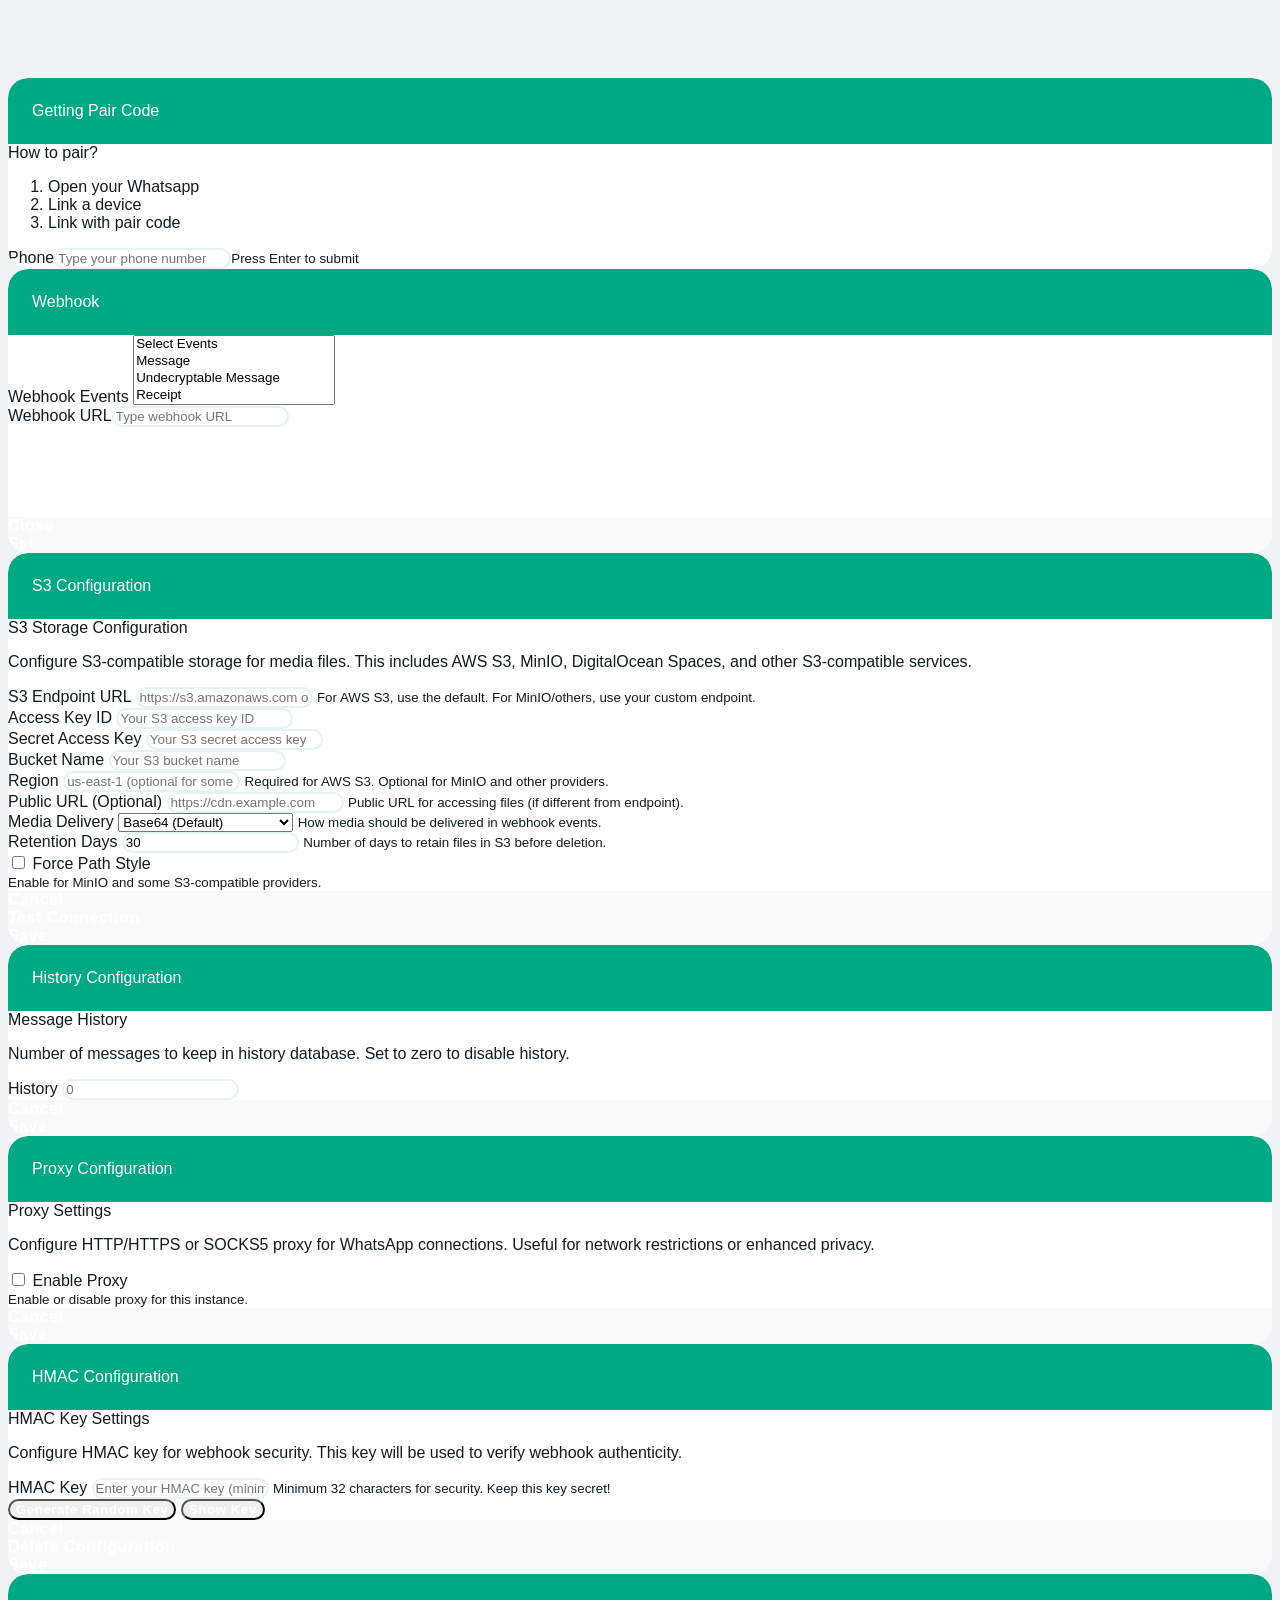
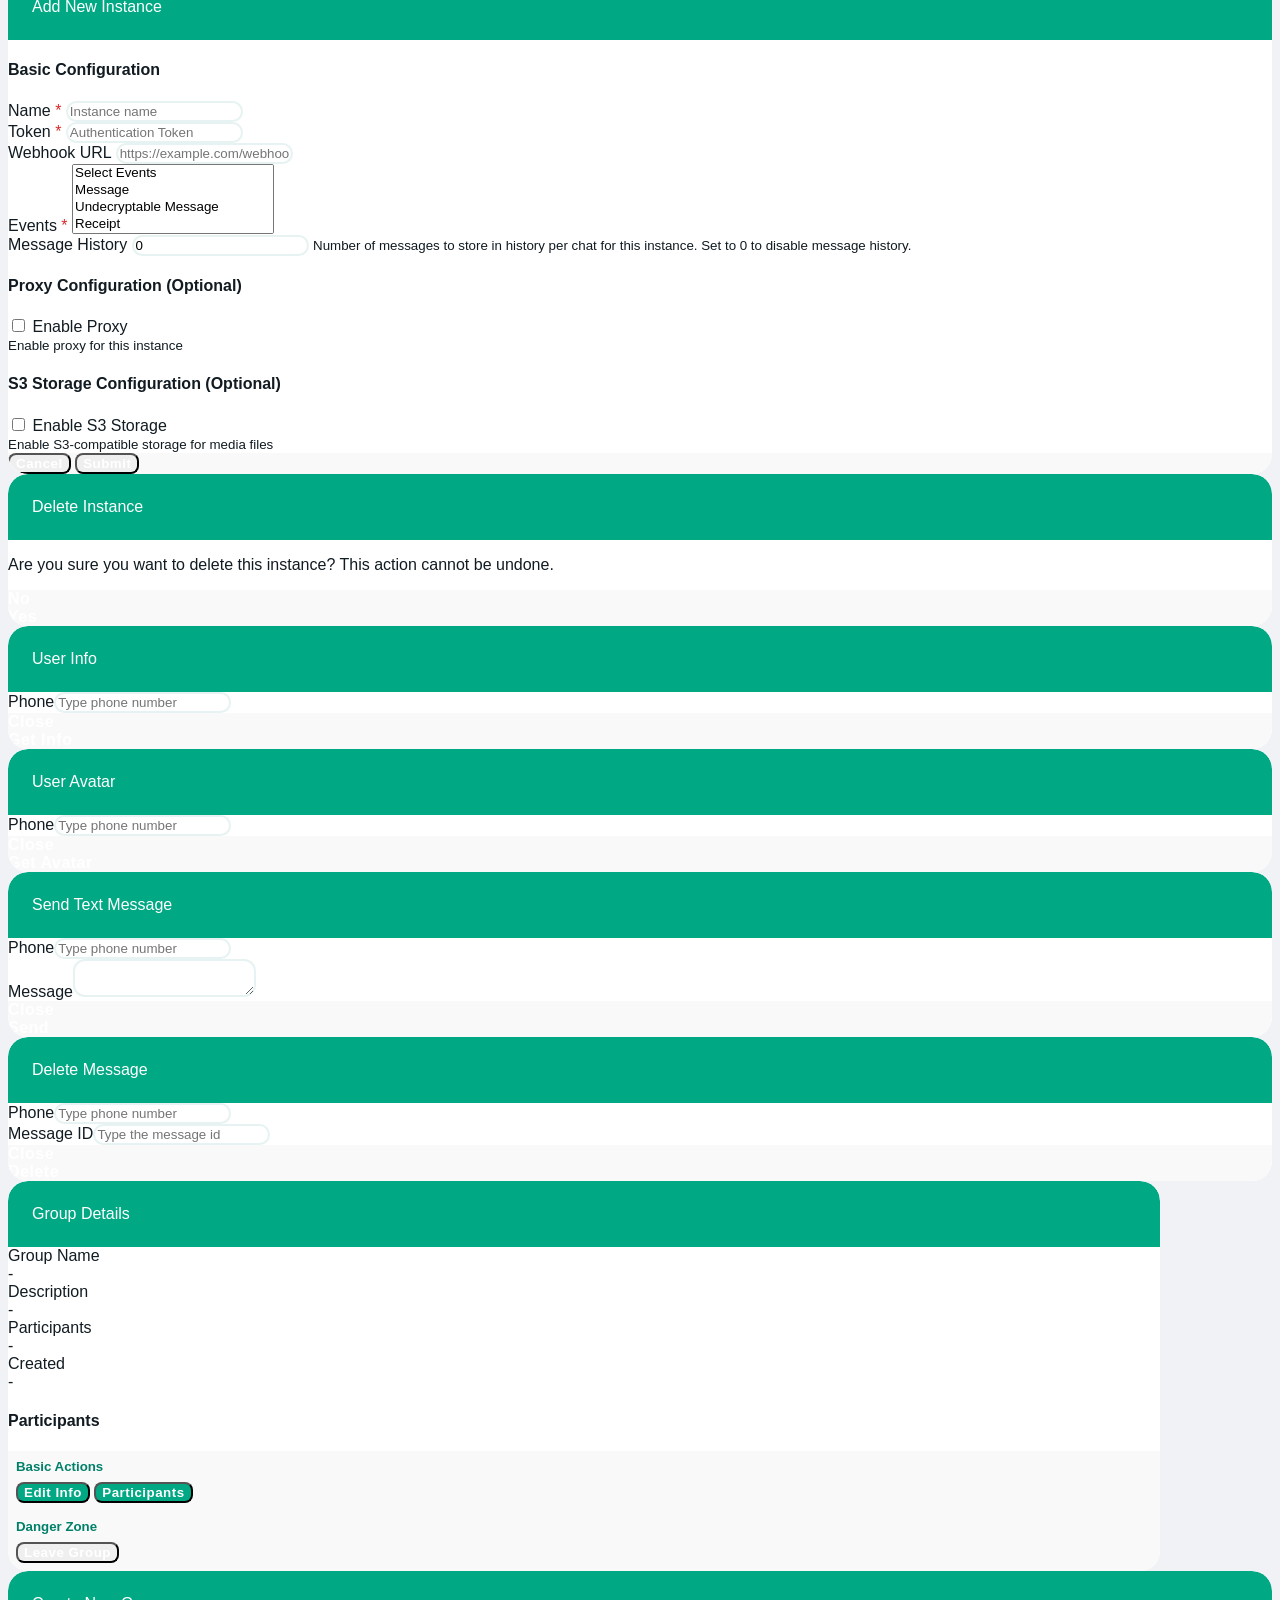
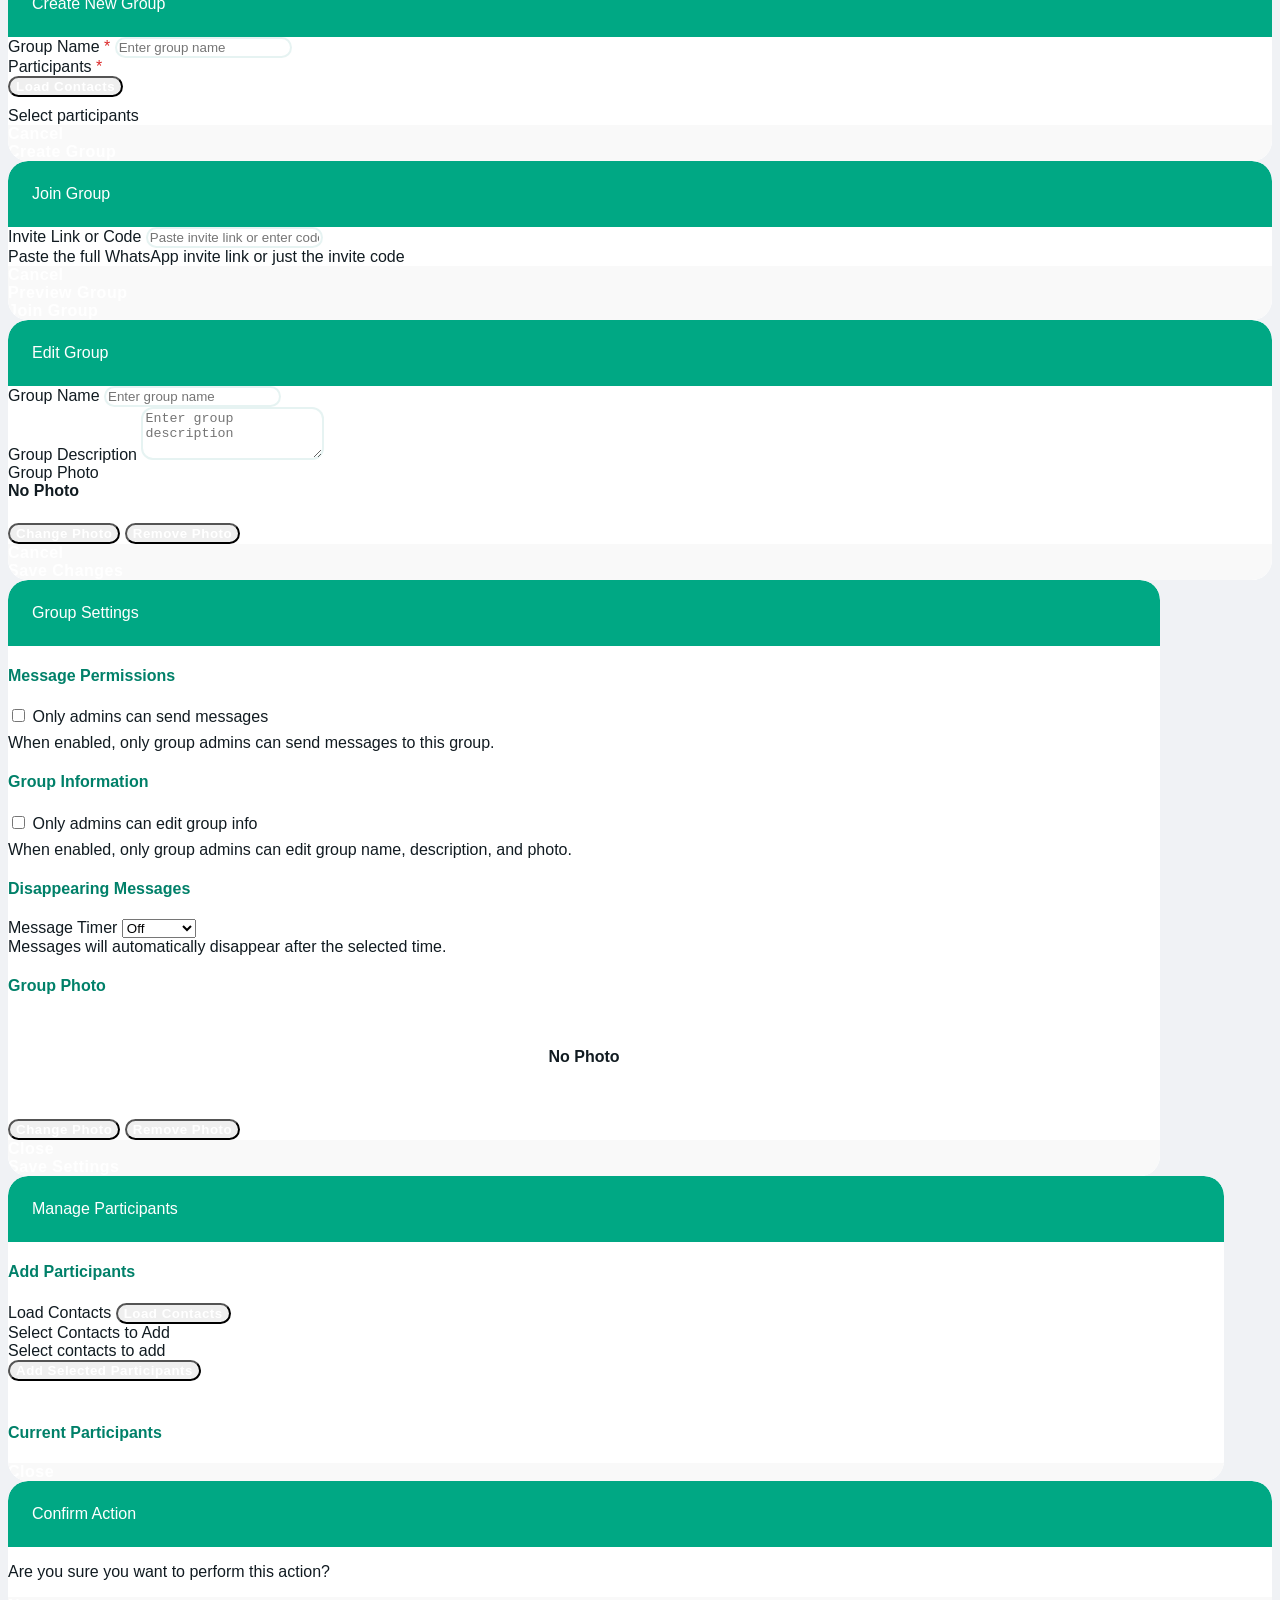
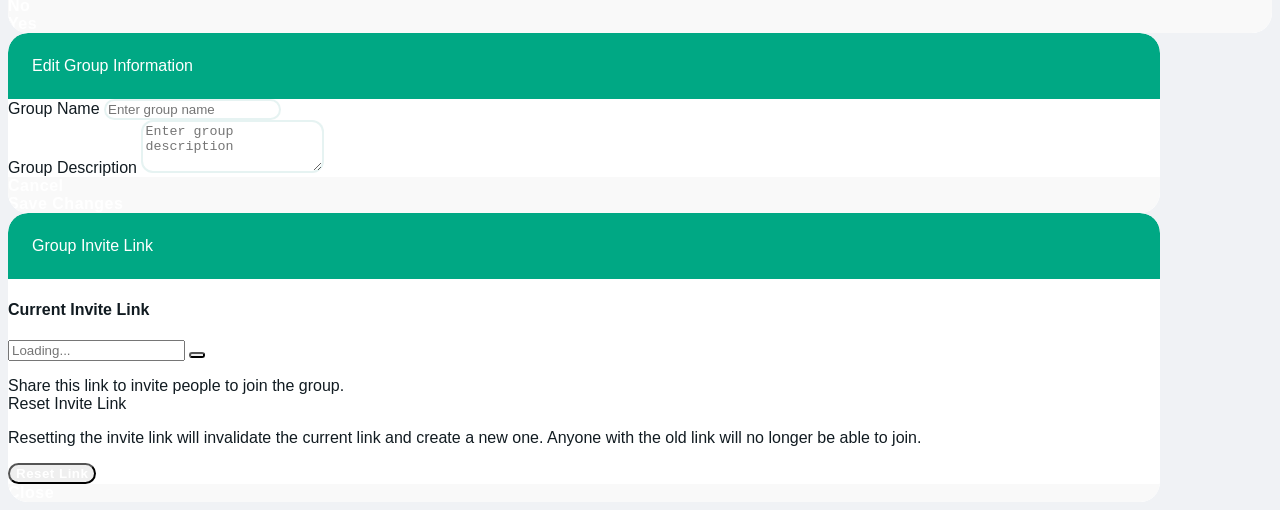
==== commit bd054fa1: "feat: add initial elements for HMAC introduction" ====
--- a/static/dashboard/index.html
+++ b/static/dashboard/index.html
@@ -137,6 +137,18 @@
         <div class="content"><a class="ui purple right ribbon label">Config</a>
           <div class="header">Webhook Events</div>
           <div class="description">Configure webhook URL and event subscriptions.</div>
+        </div>
+      </div>
+      <div class="purple card hidden widget" style="cursor: pointer;" id="historyConfig">
+        <div class="content"><a class="ui purple right ribbon label">Config</a>
+          <div class="header">Message History</div>
+          <div class="description">Configure message history.</div>
+        </div>
+      </div>
+      <div class="purple card hidden widget" style="cursor: pointer;" id="hmacConfig">
+        <div class="content"><a class="ui purple right ribbon label">Config</a>
+          <div class="header">HMAC Key</div>
+          <div class="description">Configure HMAC key for webhook security.</div>
         </div>
       </div>
     </div>
@@ -452,6 +464,28 @@
     </div>
   </div>
 
+  <!-- History Configuration Modal -->
+  <div class="ui modal" id="modalHistoryConfig"><i class="close icon"></i>
+    <div class="header"> History Configuration </div>
+    <div class="content">
+      <div class="ui info message">
+        <div class="header">Message History</div>
+        <p>Number of messages to keep in history database. Set to zero to disable history.</p>
+      </div>
+      <div class="ui form">
+        <div class="field" id="messageHistoryField">
+          <label>History</label>
+          <input id="history" type="number" placeholder="0">
+        </div>
+      </div>
+    </div>
+    <div class="actions">
+      <div class="ui cancel button secondary">Cancel</div>
+      <div class="ui positive right labeled icon button" id="saveProxyConfig">Save<i class="checkmark icon"></i></div>
+    </div>
+  </div>
+
+
   <!-- Proxy Configuration Modal -->
   <div class="ui modal" id="modalProxyConfig"><i class="close icon"></i>
     <div class="header"> Proxy Configuration </div>
@@ -478,6 +512,42 @@
     <div class="actions">
       <div class="ui cancel button secondary">Cancel</div>
       <div class="ui positive right labeled icon button" id="saveProxyConfig">Save<i class="checkmark icon"></i></div>
+    </div>
+  </div>
+
+  <!-- HMAC Configuration Modal -->
+  <div class="ui modal" id="modalHmacConfig"><i class="close icon"></i>
+    <div class="header"> HMAC Configuration </div>
+    <div class="content">
+      <div class="ui info message">
+        <div class="header">HMAC Key Settings</div>
+        <p>Configure HMAC key for webhook security. This key will be used to verify webhook authenticity.</p>
+      </div>
+      <div class="ui form">
+        <div class="field">
+          <label>HMAC Key</label>
+          <input id="hmacKey" type="password" placeholder="Enter your HMAC key (minimum 32 characters)">
+          <small>Minimum 32 characters for security. Keep this key secret!</small>
+        </div>
+        <div class="field">
+          <div class="ui buttons">
+            <button class="ui primary button" id="generateHmacKey">
+              <i class="random icon"></i> Generate Random Key
+            </button>
+            <button class="ui black button" id="showHmacKey">
+              <i class="eye icon"></i> Show Key
+            </button>
+            <button class="ui button" id="hideHmacKey" style="display: none;">
+              <i class="eye slash icon"></i> Hide Key
+            </button>
+          </div>
+        </div>
+      </div>
+    </div>
+    <div class="actions">
+      <div class="ui cancel button secondary">Cancel</div>
+      <div class="ui red button" id="deleteHmacConfig">Delete Configuration</div>
+      <div class="ui positive right labeled icon button" id="saveHmacConfig">Save<i class="checkmark icon"></i></div>
     </div>
   </div>
 
@@ -565,6 +635,11 @@
             <option value="All">All Events</option>
           </select>
         </div>
+        <div class="field">
+          <label>Message History</label>
+          <input type="number" name="history" min="0" value="0" placeholder="0">
+          <small>Number of messages to store in history per chat for this instance. Set to 0 to disable message history.</small>
+        </div>
 
         <!-- Proxy Configuration -->
         <h4 class="ui dividing header">Proxy Configuration (Optional)</h4>
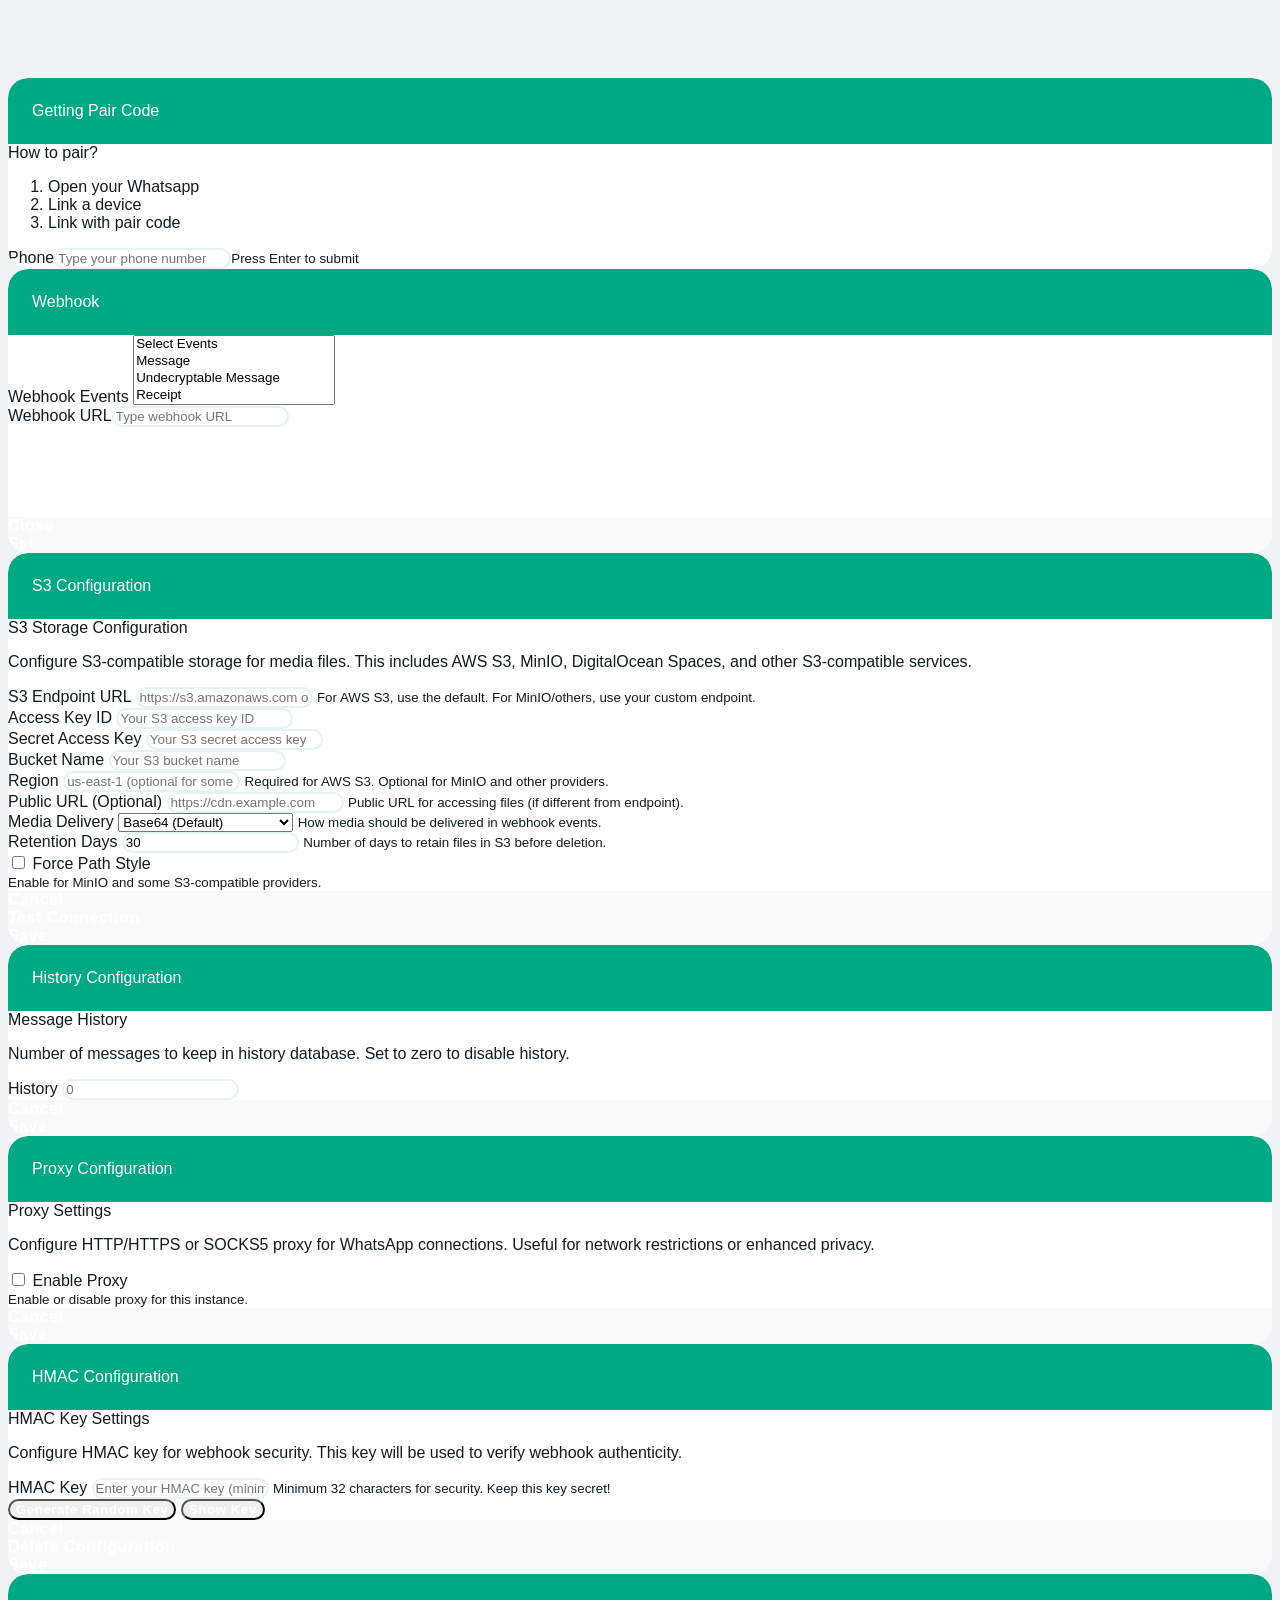
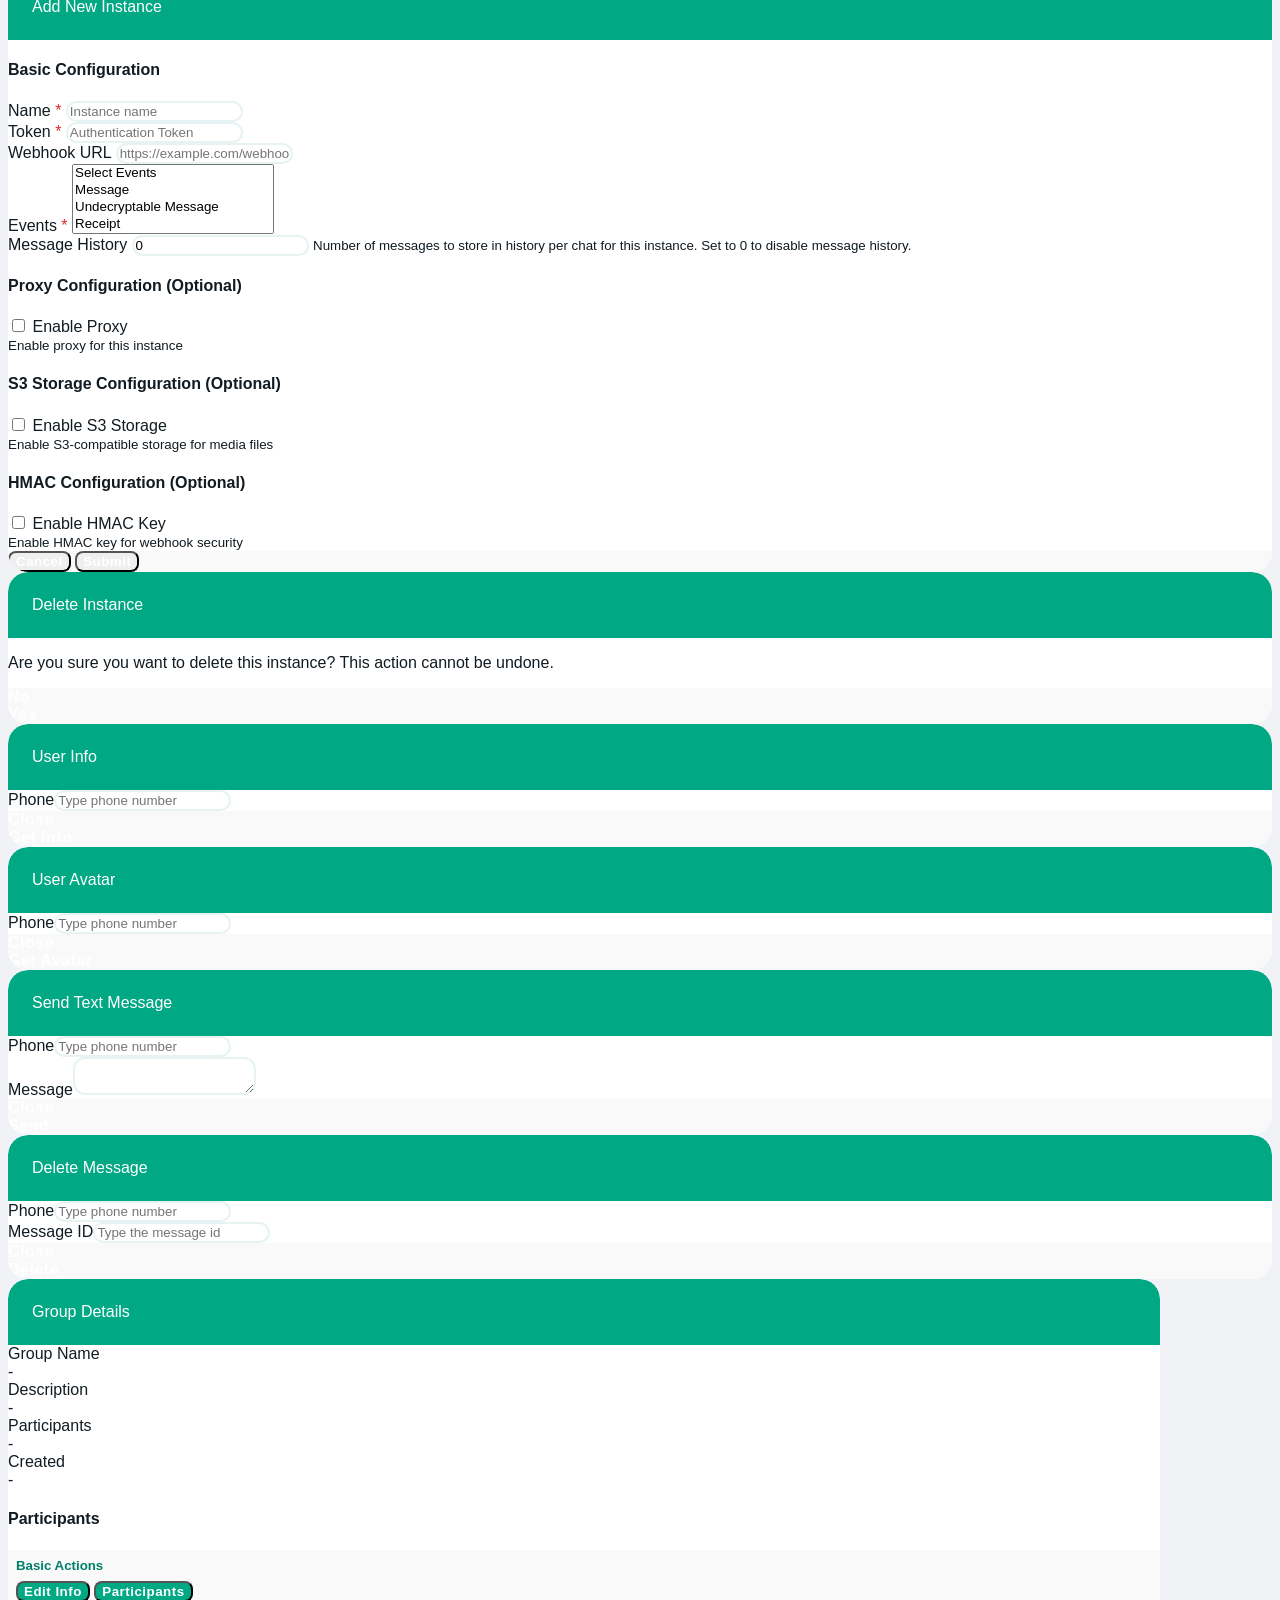
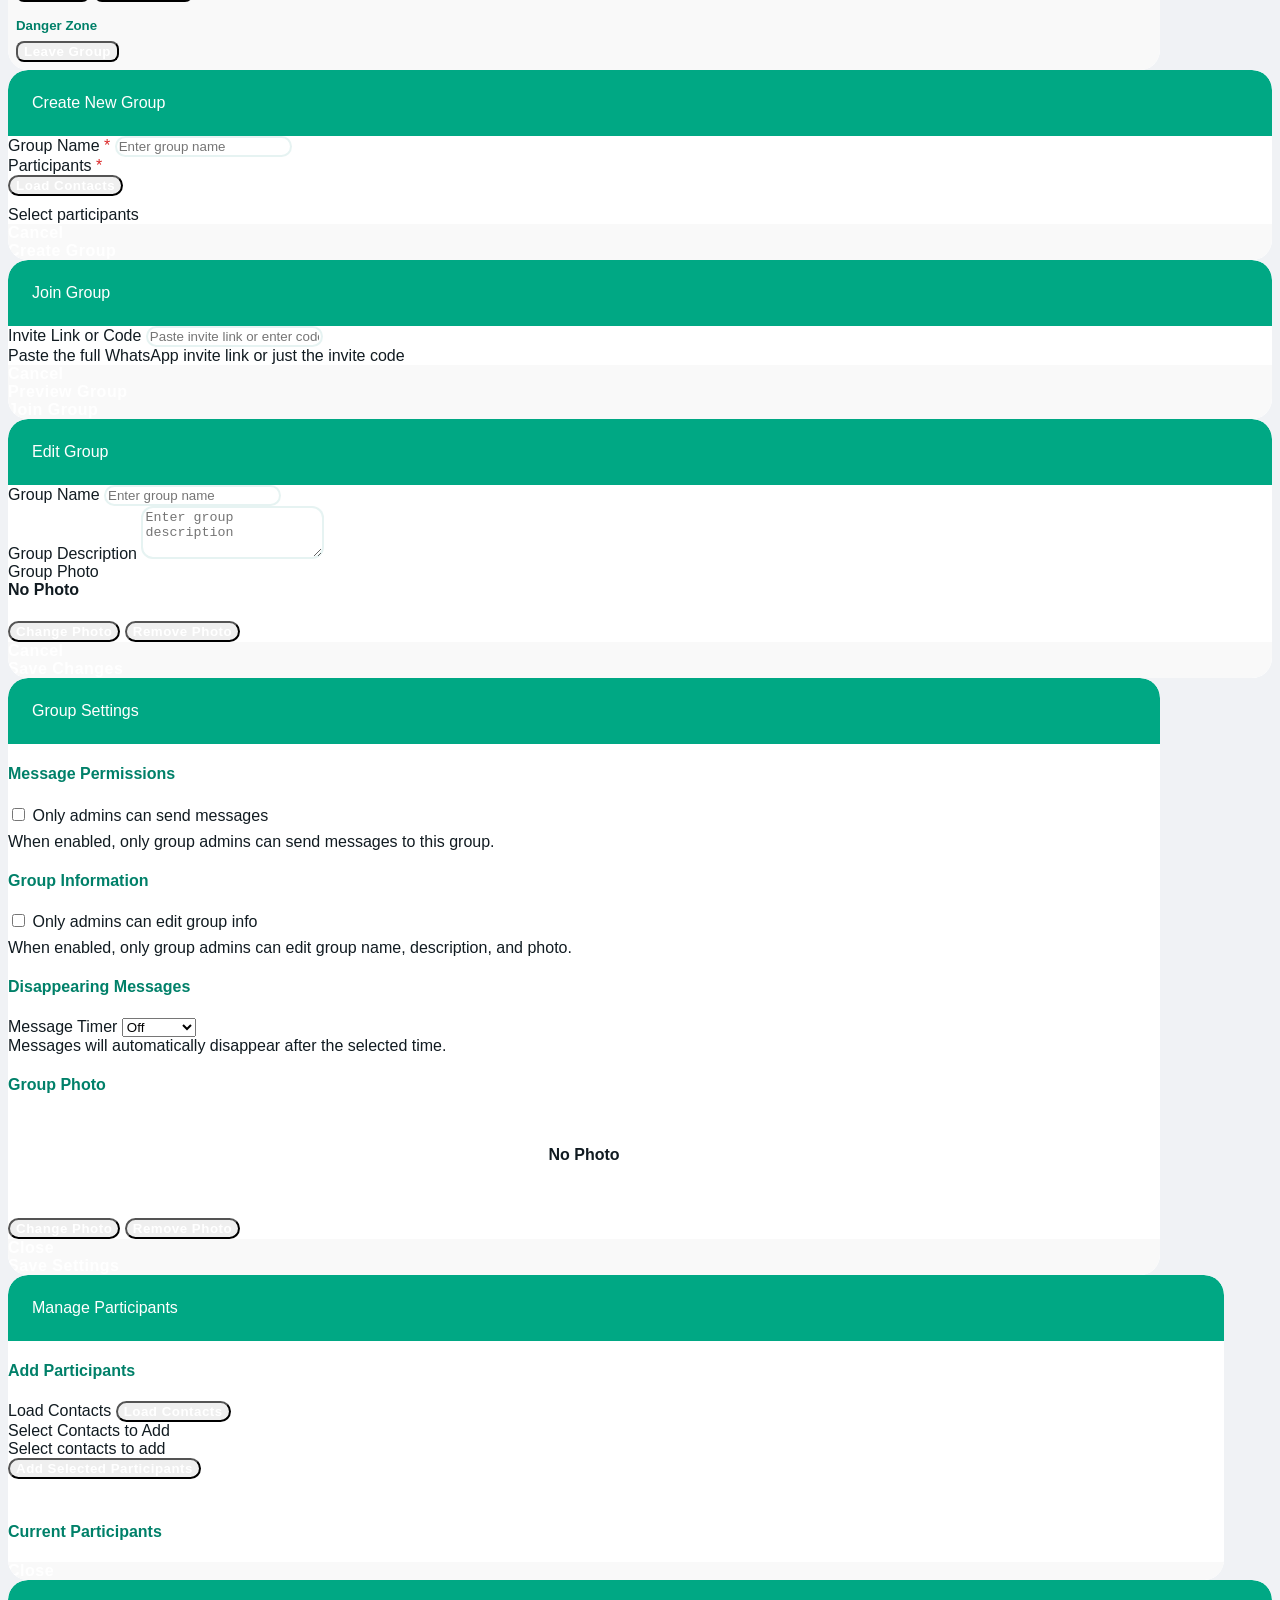
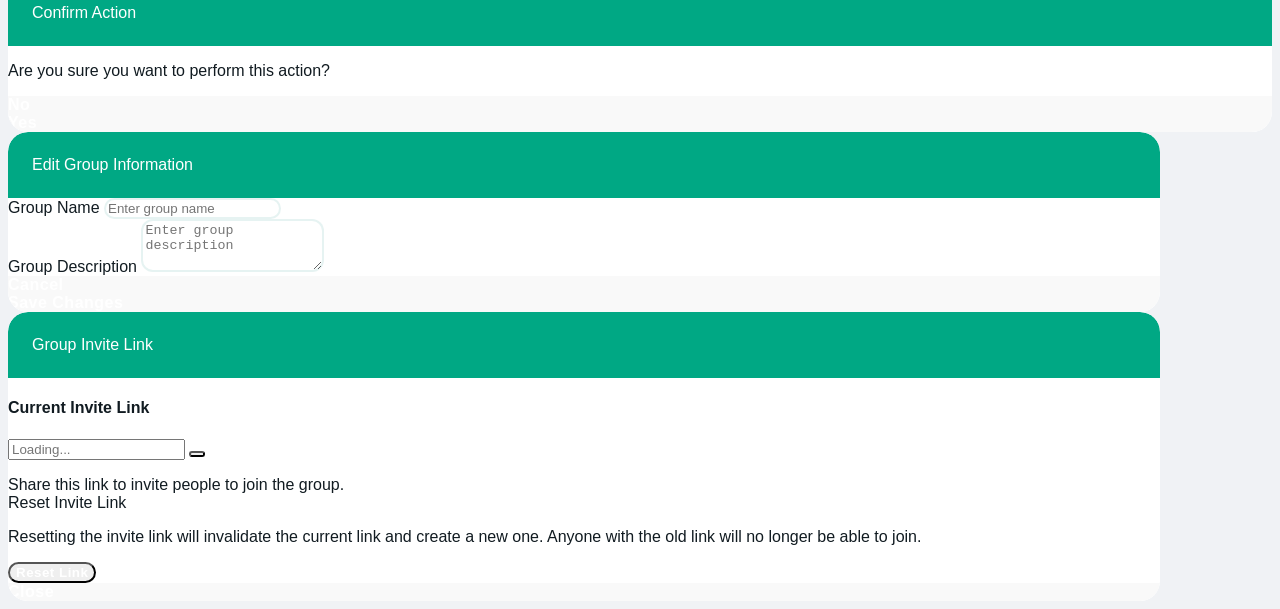
==== commit b485b835: "feat: add HMAC signature handling and configuration - Implement x-hmac-signature insertion when Hmac" ====
--- a/static/dashboard/index.html
+++ b/static/dashboard/index.html
@@ -537,7 +537,7 @@
             <button class="ui black button" id="showHmacKey">
               <i class="eye icon"></i> Show Key
             </button>
-            <button class="ui button" id="hideHmacKey" style="display: none;">
+            <button class="ui black button" id="hideHmacKey" style="display: none;">
               <i class="eye slash icon"></i> Hide Key
             </button>
           </div>
@@ -722,6 +722,32 @@
           </div>
         </div>
 
+        <!-- HMAC Configuration -->
+        <h4 class="ui dividing header">HMAC Configuration (Optional)</h4>
+        <div class="field">
+          <div class="ui toggle checkbox" id="addInstanceHmacToggle">
+            <input type="checkbox" name="hmac_enabled">
+            <label>Enable HMAC Key</label>
+          </div>
+          <small>Enable HMAC key for webhook security</small>
+        </div>
+        <div class="field" id="addInstanceHmacKeyField" style="display: none;">
+          <label>HMAC Key</label>
+          <input type="password" name="hmac_key" placeholder="Enter HMAC key (minimum 32 characters)">
+          <small>Minimum 32 characters for security. Keep this key secret!</small>
+          <div class="ui buttons" style="margin-top: 10px;">
+            <button type="button" class="ui primary button" id="generateHmacKeyInstance">
+              <i class="random icon"></i> Generate Random Key
+            </button>
+            <button type="button" class="ui black button" id="showHmacKeyInstance">
+              <i class="eye icon"></i> Show Key
+            </button>
+            <button type="button" class="ui black button" id="hideHmacKeyInstance" style="display: none;">
+              <i class="eye slash icon"></i> Hide Key
+            </button>
+          </div>
+        </div>
+
         <div class="ui error message"></div>
       </form>
     </div>
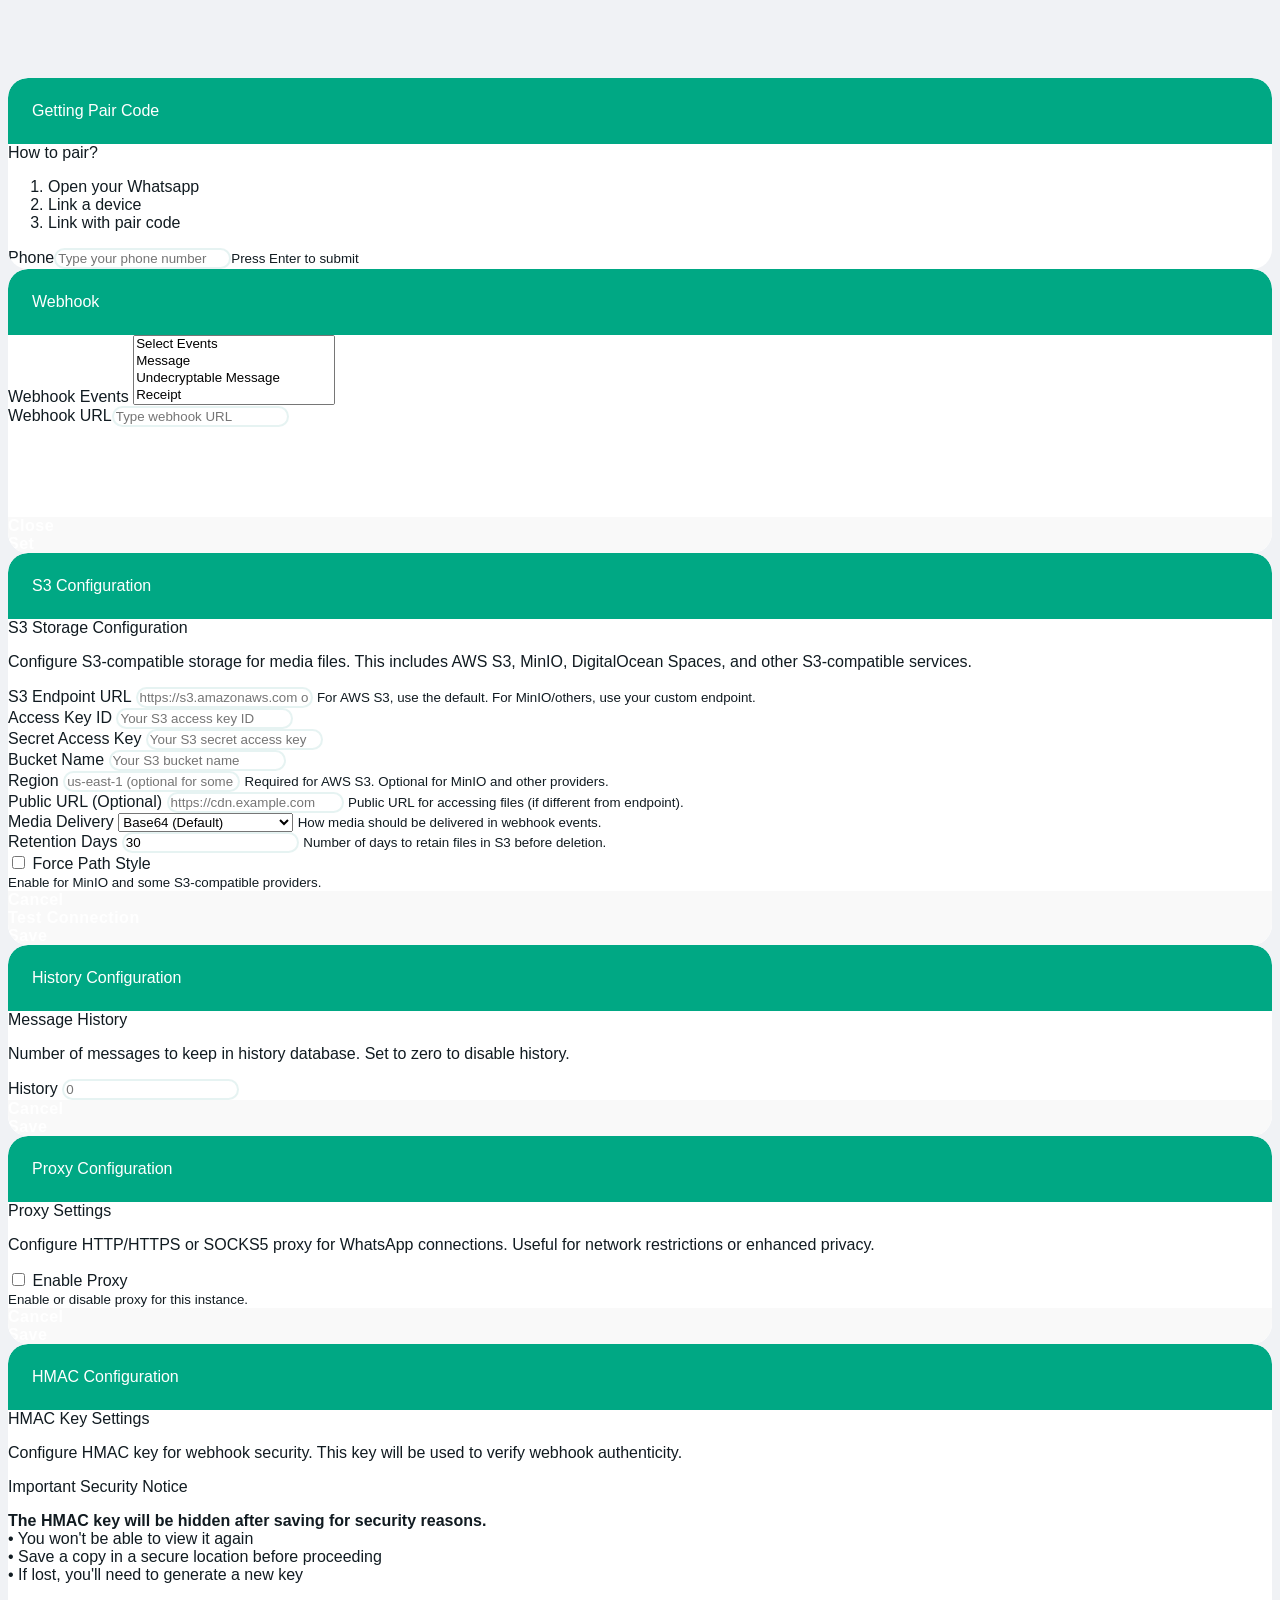
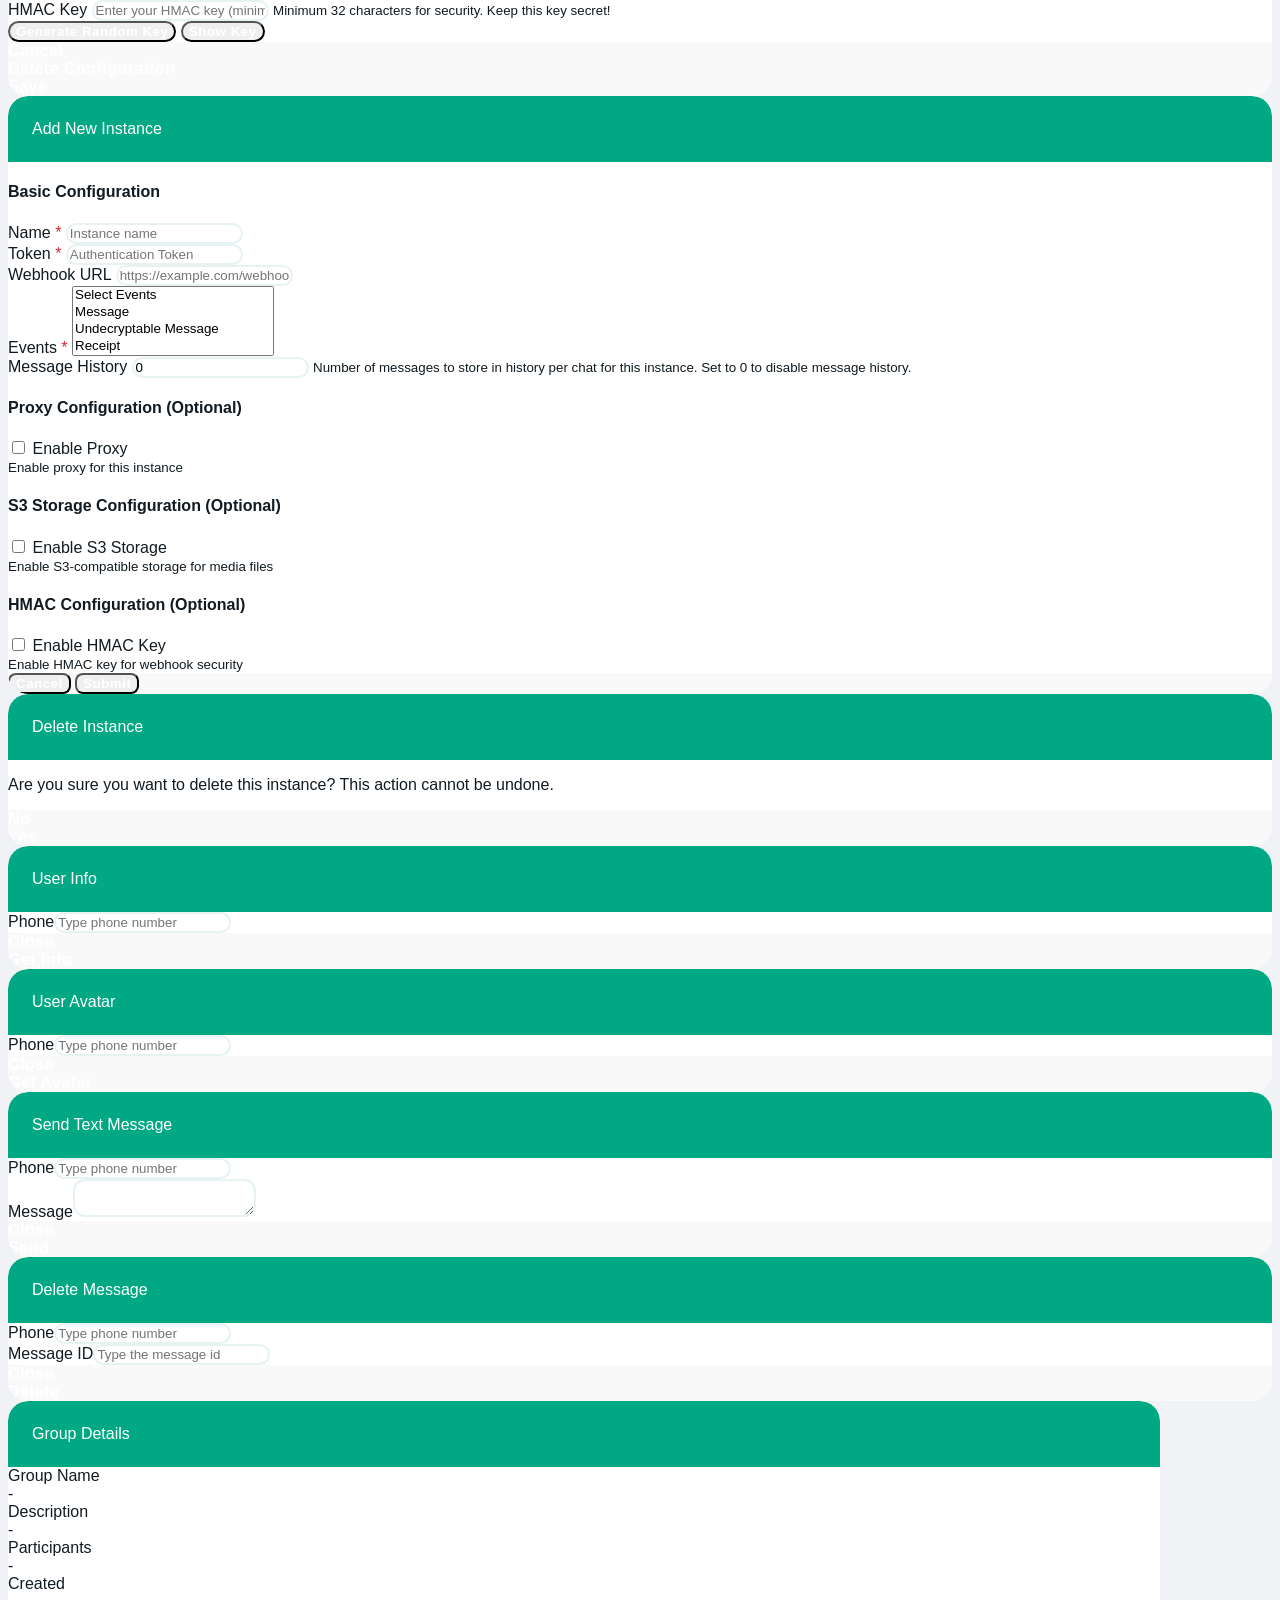
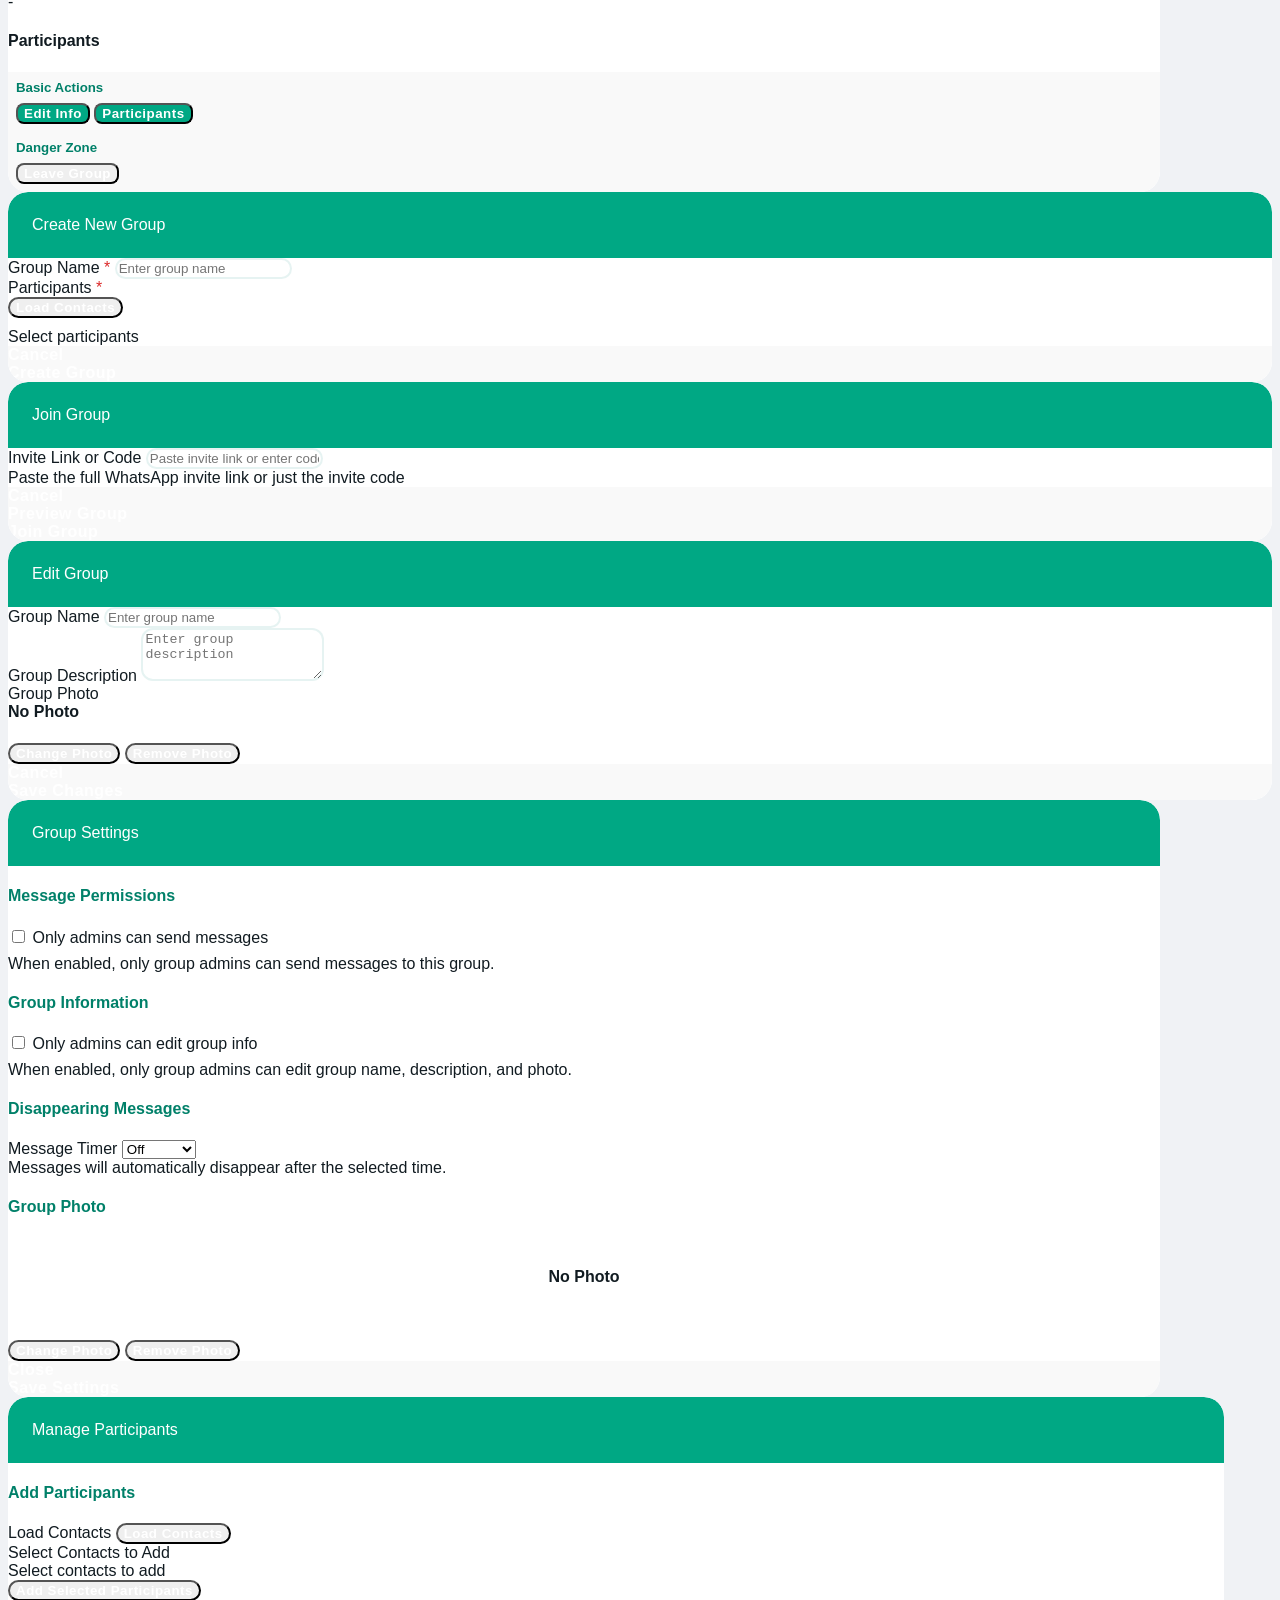
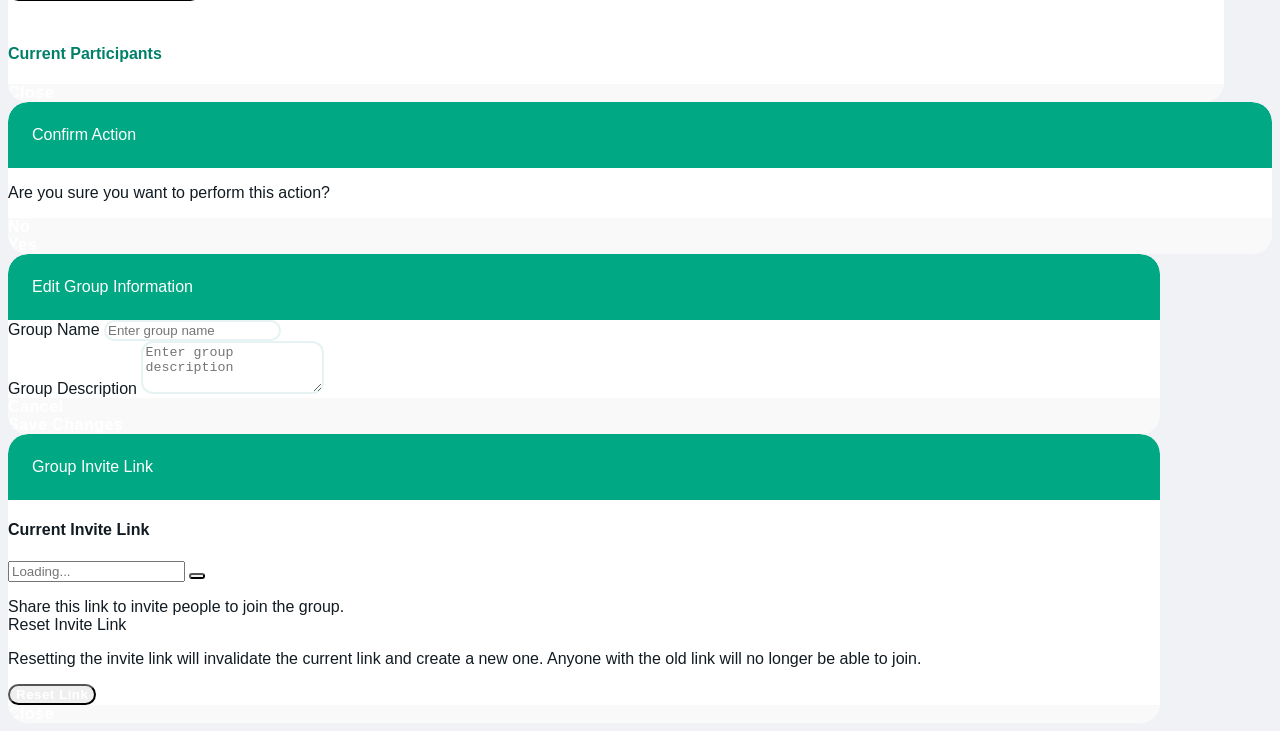
==== commit 44e810b2: "ui: add security warnings to HMAC forms - Add visibility warnings to Add Instance modal - Add visibi" ====
--- a/static/dashboard/index.html
+++ b/static/dashboard/index.html
@@ -523,6 +523,15 @@
         <div class="header">HMAC Key Settings</div>
         <p>Configure HMAC key for webhook security. This key will be used to verify webhook authenticity.</p>
       </div>
+      <div class="ui warning message">
+        <div class="header">Important Security Notice</div>
+        <p>
+          <strong>The HMAC key will be hidden after saving for security reasons.</strong><br>
+          • You won't be able to view it again<br>
+          • Save a copy in a secure location before proceeding<br>
+          • If lost, you'll need to generate a new key
+        </p>
+      </div>
       <div class="ui form">
         <div class="field">
           <label>HMAC Key</label>
@@ -731,7 +740,17 @@
           </div>
           <small>Enable HMAC key for webhook security</small>
         </div>
-        <div class="field" id="addInstanceHmacKeyField" style="display: none;">
+        <div class="ui warning message" id="addInstanceHmacKeyWarningMessage" style="display: none;">
+          <div class="header">Important Security Notice</div>
+          <p>
+            <strong>The HMAC key will be hidden after saving for security reasons.</strong><br>
+            • You won't be able to view it again<br>
+            • Save a copy in a secure location before proceeding<br>
+            • If lost, you'll need to generate a new key
+          </p>
+        </div>
+        <div class="field"
+         id="addInstanceHmacKeyField" style="display: none;">
           <label>HMAC Key</label>
           <input type="password" name="hmac_key" placeholder="Enter HMAC key (minimum 32 characters)">
           <small>Minimum 32 characters for security. Keep this key secret!</small>
